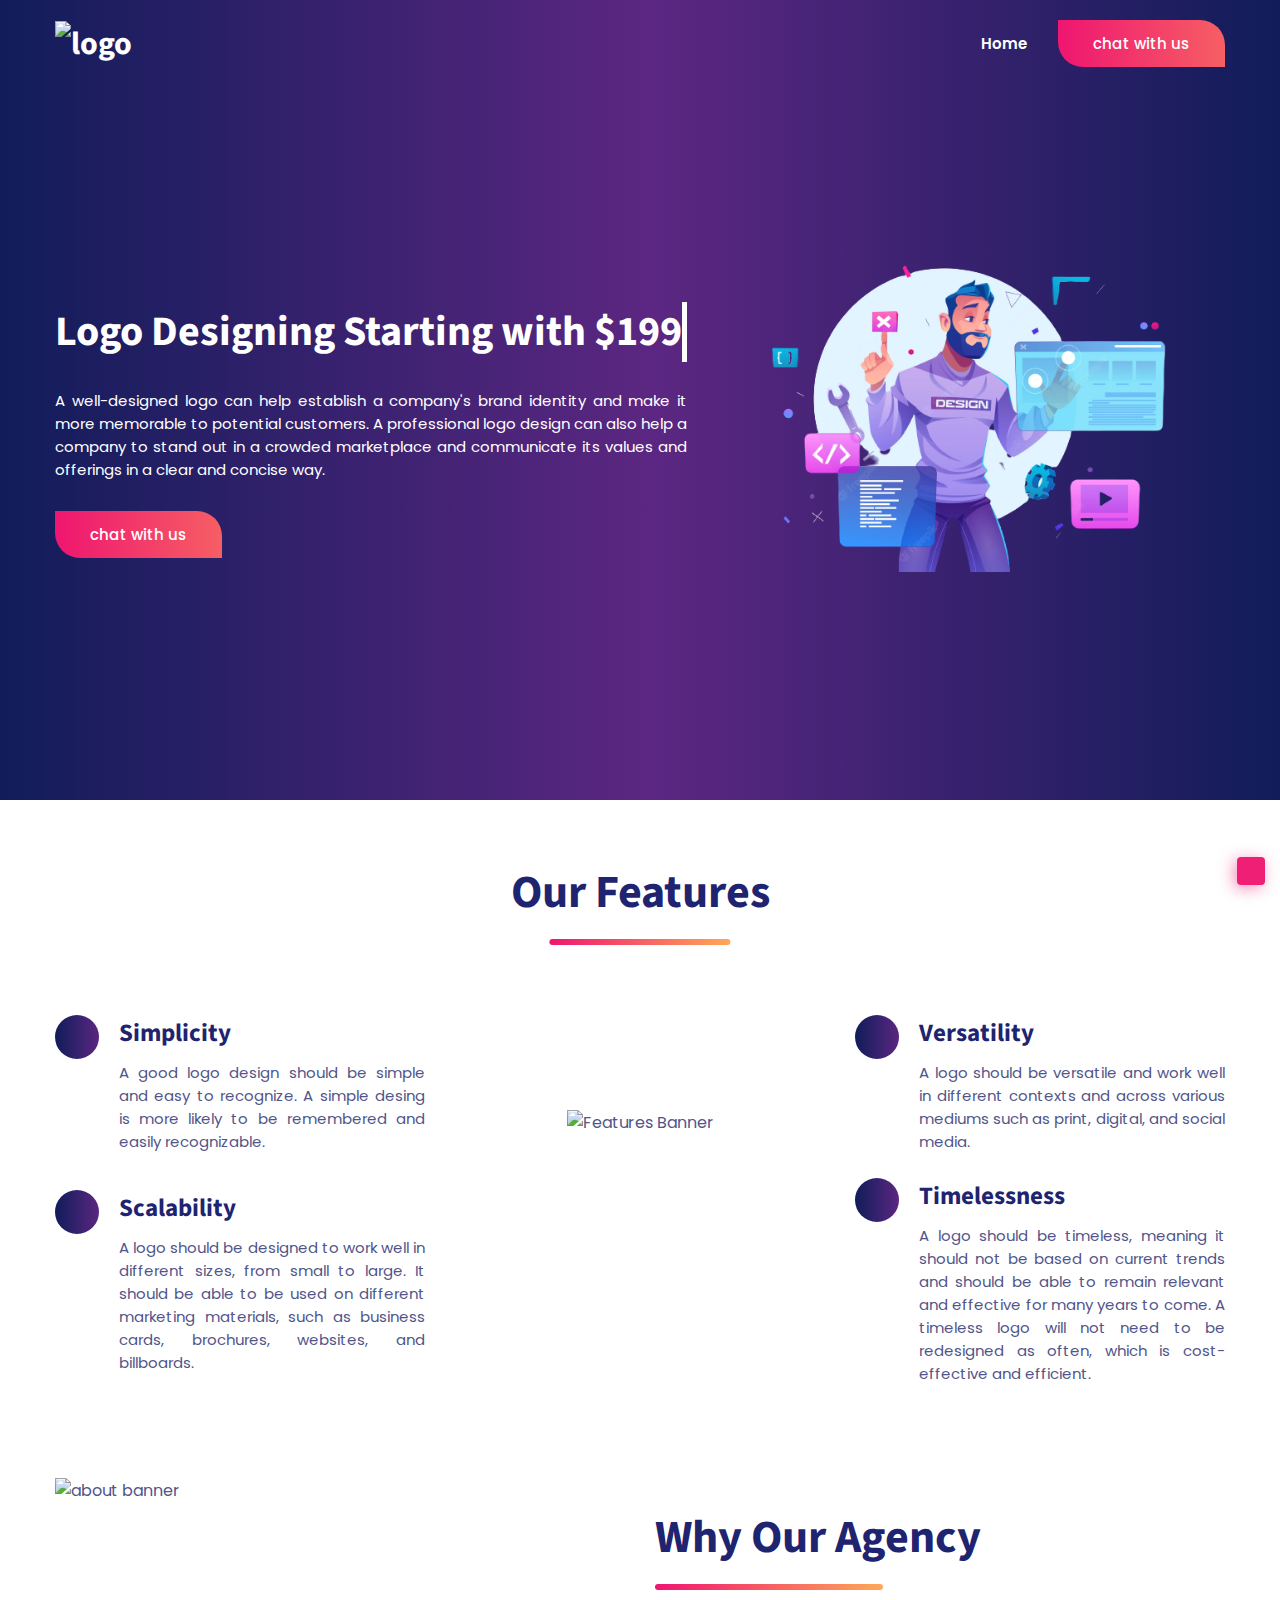
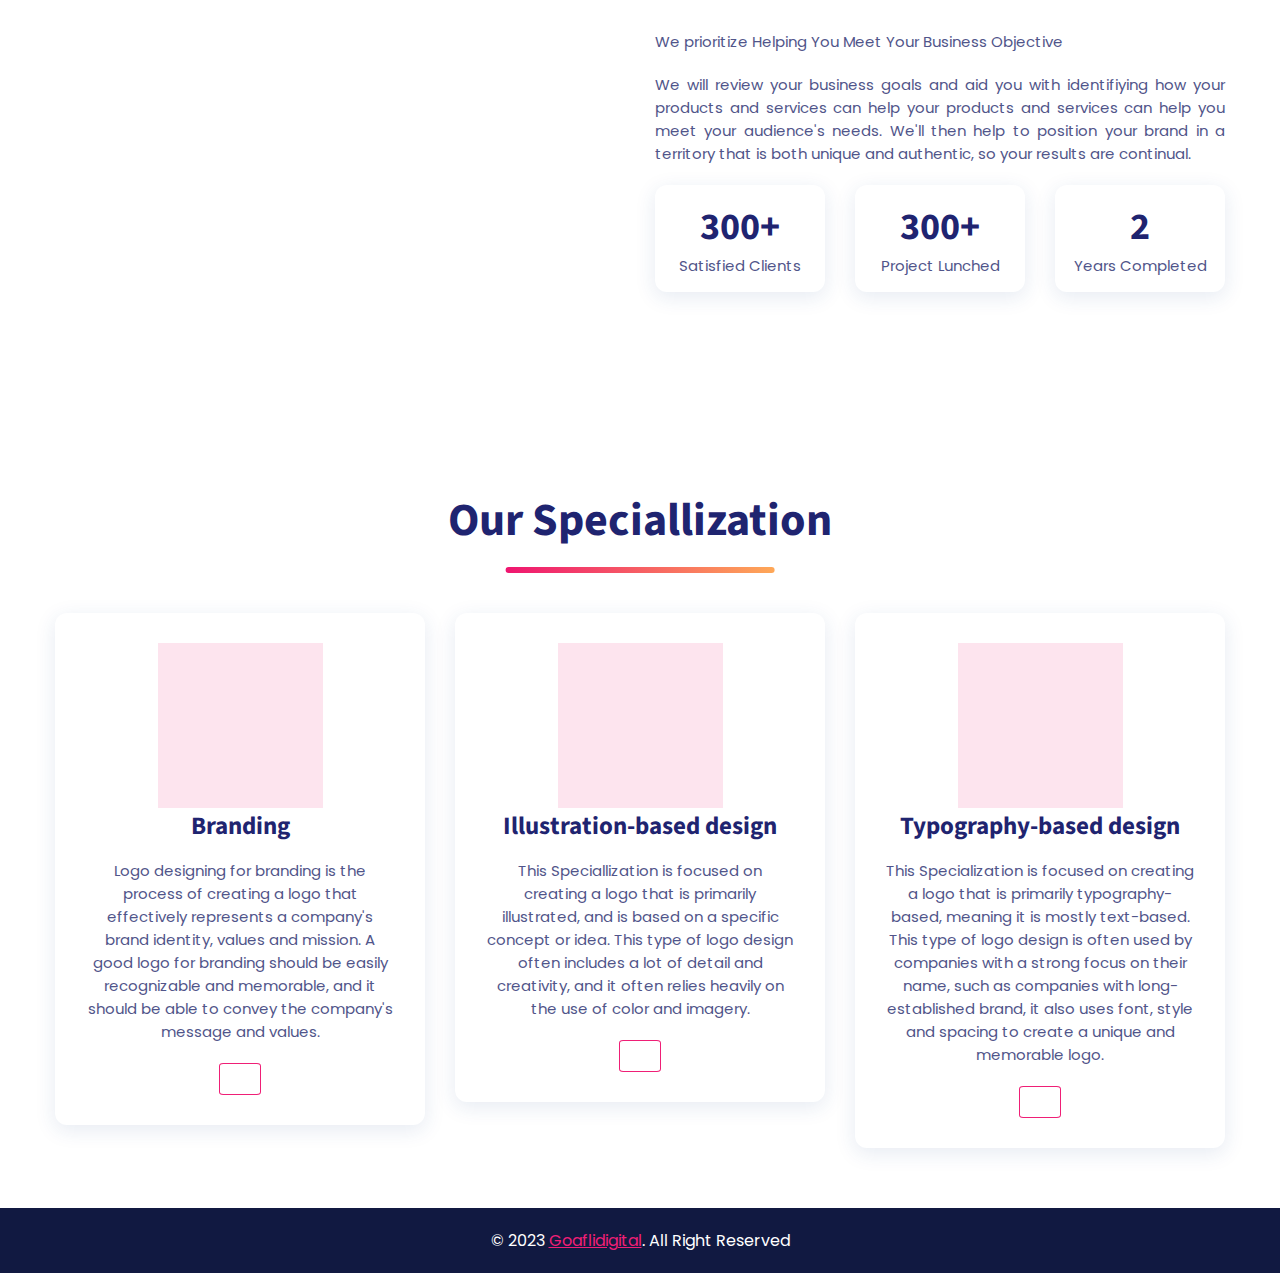
==== index.html @ 9cc1662a "done" ====
<!DOCTYPE html>
<html lang="en">

<head>
  <meta charset="UTF-8">
  <meta http-equiv="X-UA-Compatible" content="IE=edge">
  <meta name="viewport" content="width=device-width, initial-scale=1.0">
  <title>Goaflidigital/SEO</title>
  <link rel="stylesheet" href="https://cdnjs.cloudflare.com/ajax/libs/font-awesome/6.2.1/css/all.min.css" integrity="sha512-MV7K8+y+gLIBoVD59lQIYicR65iaqukzvf/nwasF0nqhPay5w/9lJmVM2hMDcnK1OnMGCdVK+iQrJ7lzPJQd1w==" crossorigin="anonymous" referrerpolicy="no-referrer" />


  <!-- 
    - favicon
  -->
  <!-- <link rel="shortcut icon" href="./favicon.svg" type="image/svg+xml"> -->
  <link rel="icon" type="image/png" href="./assets/images/small.png"/>
  <!-- 
    - custom css link
  -->
  <link rel="stylesheet" href="./assets/css/style.css">

  <!-- 
    - google font link
  -->

  <script src="https://kit.fontawesome.com/51594d35eb.js" crossorigin="anonymous"></script>
  <link rel="preconnect" href="https://fonts.googleapis.com">
  <link rel="preconnect" href="https://fonts.gstatic.com" crossorigin>
  <link
    href="https://fonts.googleapis.com/css2?family=Poppins:wght@400;500;600&family=Source+Sans+Pro:wght@600;700&display=swap"
    rel="stylesheet">
</head>

<body id="top">

  <!-- 
    - #HEADER
  -->

  <header class="header" data-header>
    <div class="container">

      <div class="overlay" data-overlay></div>

      <a href="https://goaflidigital.com/">
        <h1 class="logo"><img src="./assets/images/logo.png" width="160px" alt="logo"></h1>
      </a>

      <nav class="navbar" data-navbar>

        <div class="navbar-top">
          <a href="https://goaflidigital.com/" class="logo">Goaflidigital</a>

          <button class="nav-close-btn" aria-label="Close Menu" data-nav-close-btn>
            <ion-icon name="close-outline"></ion-icon>
          </button>
        </div>

        <ul class="navbar-list">

          <li class="navbar-item">
            <a href="https://goaflidigital.com/" class="navbar-link" data-navbar-link>Home</a>
          </li>
        </ul>


      </nav>
      <!-- Sub-menu section -->
      <div class="sub-menu">
        <button class="btn sub-menu-links">
          chat with us
        </button>
        <!-- Sub-menu links  -->
        <div class="hero-sub-menu">
          <div class="sub-menu-item">
            <a href="https://wa.link/z027wf" class="contact"> WhatsApp </a><i class="fa-brands fa-whatsapp contact"></i>
          </div>
          <div class="sub-menu-item">
            <a href="https://wa.link/z027wf" class="contact"> Skype </a><i class="fa-brands fa-skype contact"></i>
          </div>
          <div class="sub-menu-item">
            <a href="tel:+91 8929304354" class="contact"> Call Us </a><i class="fa-solid fa-phone contact"></i>
          </div>
         
        </div>
      </div>

      <button class="nav-open-btn" aria-label="Open Menu" data-nav-open-btn>
        <ion-icon name="menu-outline"></ion-icon>
      </button>

    </div>
  </header>





  <main>
    <article>

      <!-- 
        - #HERO
      -->

      <section class="hero" id="home">
        <div class="container">

          <div class="hero-content">

            <!-- <p class="hero-subtitle">E-commerce Web</p> -->
            <div class="container1">
            <h2 class="h2 hero-title text1">Logo Designing Starting with $199</h2>
          </div>

            <p class="hero-text">
              A well-designed logo can help establish a company's brand identity and make it more memorable 
              to potential customers. A professional logo design can also help a 
              company to stand out in a crowded marketplace and communicate its values and offerings in a 
              clear and concise way.
              
            </p>
            <!-- Sub-menu section -->
            <div class="sub-menu">
              <button class="btn sub-menu-links">
                chat with us
              </button>
              <!-- Sub-menu links  -->
              <div class="hero-sub-menu">
                <div class="sub-menu-item">
                  <a href="https://wa.link/z027wf" class="contact"> WhatsApp </a><i class="fa-brands fa-whatsapp"></i>
                </div>
                <div class="sub-menu-item">
                  <a href="https://wa.link/z027wf" class="contact"> Skype </a><i class="fa-brands fa-skype"></i>
                </div>
                <div class="sub-menu-item">
                  <a href="tel:+91 8929304354" class="contact"> Call Us </a><i class="fa-solid fa-phone"></i>
                </div>
              </div>
            </div>

          </div>

          <figure class="hero-banner">
            <img src="./assets/images/banner4.png" width="894px" height="529px" loading="lazy" alt="hero-banner"
              class="w-100 banner-animation">
          </figure>

        </div>
      </section>



<!-- 
        - #FEATURES
      -->

      <section class="section features" id="features">
        <div class="container">

          <h2 class="h2 section-title underline">Our Features</h2>

          <ul class="features-list">

            <li>
              <div class="features-card">

                <div class="icon">
                  <ion-icon name="logo-web-component"></ion-icon>
                </div>

                <div class="content">
                  <h3 class="h3 title">Simplicity</h3>

                  <p class="text">
                    A good logo design should be simple and easy to recognize. A simple desing is more 
                    likely to be remembered and easily recognizable.
                  </p>
                </div>

              </div>
            </li>

            <li>
              <div class="features-card">

                <div class="icon">
                  <ion-icon name="scan-outline"></ion-icon>
                </div>

                <div class="content">
                  <h3 class="h3 title">Scalability</h3>

                  <p class="text">
                   A logo should be designed to work well in different sizes, from small to large. It should be 
                   able to be used on different marketing materials, such as business cards, brochures, websites,
                   and billboards.
                  </p>
                </div>

              </div>
            </li>

          </ul>

          <figure class="features-banner">
            <img src="./assets/images/banner9.gif" width="369" height="318" loading="lazy" alt="Features Banner"
              class="w-100 banner-animation">
          </figure>

          <ul class="features-list">

            <li>
              <div class="features-card">

                <div class="icon">
                  <ion-icon name="logo-react"></ion-icon>
                </div>

                <div class="content">
                  <h3 class="h3 title">Versatility</h3>

                  <p class="text">
                  A logo should be versatile and work well in different contexts and across various mediums such 
                  as print, digital, and social media.
                  </p>
                </div>

              </div>
            </li>

            <li>
              <div class="features-card">

                <div class="icon">
                  <ion-icon name="rocket-outline"></ion-icon>
                </div>

                <div class="content">
                  <h3 class="h3 title">Timelessness</h3>

                  <p class="text">
                    A logo should be timeless, meaning it should not be based on current trends and should 
                    be able to remain relevant and effective for many years to come. A timeless logo will not 
                    need to be redesigned as often, which is cost-effective and efficient.
                  </p>
                </div>

              </div>
            </li>

          </ul>

        </div>
      </section>


      <!-- 
        - #ABOUT
      -->

      <section class="section about" id="about">
        <div class="container">

          <figure class="about-banner">
            <img src="./assets/images/about-banner.png" width="700" height="532" loading="lazy" alt="about banner"
              class="w-100 banner-animation">
          </figure>

          <div class="about-content">

            <h2 class="h2 section-title underline">Why Our Agency</h2>

            <p class="about-text">
              We prioritize Helping You Meet Your Business Objective
            </p>

            <p class="about-text">
              We will review your business goals and aid you with identifiying how
              your products and services can help your products and services can help
              you meet your audience's needs. We'll then help to position your brand
              in a territory that is both unique and authentic, so your results are
              continual.
            </p>

            <ul class="stats-list">

              <li class="stats-card">
                <p class="h3 stats-title">300+</p>

                <p class="stats-text">Satisfied Clients</p>
              </li>

              <li class="stats-card">
                <p class="h3 stats-title">300+</p>

                <p class="stats-text">Project Lunched</p>
              </li>

              <li class="stats-card">
                <p class="h3 stats-title">2</p>

                <p class="stats-text">Years Completed</p>
              </li>

            </ul>

          </div>

        </div>
      </section>





      <!-- 
        - #SERVICE
      -->

      <section class="section service" id="services">
        <div class="container">

          <h2 class="h2 section-title underline">Our Speciallization</h2>

          <ul class="service-list">

            <li>
              <div class="service-card">

                <div class="card-icon">
                  <ion-icon name="laptop-outline"></ion-icon>
                </div>

                <h3 class="h3 title">Branding</h3>

                <p class="text">
                  Logo designing for branding is the process of creating a logo that effectively represents 
                  a company's brand identity, values and mission. A good logo for branding should be 
                  easily recognizable and memorable, and it should be able to convey the company's 
                  message and values.

                </p>

                <button class="card-btn" aria-label="Show More">
                  <ion-icon name="chevron-forward-outline"></ion-icon>
                </button>

              </div>
            </li>

            <li>
              <div class="service-card">

                <div class="card-icon">
                  <ion-icon name="logo-web-component"></ion-icon>
                </div>

                <h3 class="h3 title">Illustration-based design</h3>

                <p class="text">
                  This Speciallization is focused on creating a logo that is primarily illustrated, and 
                  is based on a specific concept or idea. This type of logo design often includes a 
                  lot of detail and creativity, and it often relies heavily on the use of color and 
                  imagery.
                </p>

                <button class="card-btn" aria-label="Show More">
                  <ion-icon name="chevron-forward-outline"></ion-icon>
                </button>

              </div>
            </li>

            <li>
              <div class="service-card">

                <div class="card-icon">
                  <ion-icon name="text-outline"></ion-icon>
                </div>

                <h3 class="h3 title">Typography-based design</h3>

                <p class="text">
                  This Specialization is focused on creating a logo that is primarily typography-based,
                  meaning it is mostly text-based. This type of logo design is often used by companies 
                  with a strong focus on their name, such as companies with long-established brand, it 
                  also uses font, style and spacing to create a unique and memorable logo.
                </p>

                <button class="card-btn" aria-label="Show More">
                  <ion-icon name="chevron-forward-outline"></ion-icon>
                </button>

              </div>
            </li>

          </ul>

        </div>
      </section>


     

      <div class="footer-bottom">
      <p class="copyright">
        &copy; 2023 <a href="https://goaflidigital.com/" class="copyright-link">Goaflidigital</a>. All Right Reserved
      </p>
    </div>





<!-- 
    - #GO TO TOP
  -->

      <a href="#top" class="go-top  active" aria-label="Go To Top" data-go-top>
        <ion-icon name="arrow-up-outline"></ion-icon>
      </a> 


      <!-- <a href="https://wa.link/z027wf"  target="_blank" class="whatsapp_float"><i class="fa-brands  fa-whatsapp whatsapp-icon"></i></a> -->





      <!-- 
    - custom js link
  -->
      <script src="./assets/js/script.js"></script>

      <!-- 
    - ionicon link
  -->
      <script type="module" src="https://unpkg.com/ionicons@5.5.2/dist/ionicons/ionicons.esm.js"></script>
      <script nomodule src="https://unpkg.com/ionicons@5.5.2/dist/ionicons/ionicons.js"></script>

</body>

</html>
---- assets/css/style.css ----
/*-----------------------------------*\
  #style.css
\*-----------------------------------*/

/**
 * copyright 2022 codewithsadee
 */





/*-----------------------------------*\
  #CUSTOM PROPERTY
\*-----------------------------------*/

:root {

  /**
   * colors
   */

  --st-patricks-blue: hsl(236, 57%, 28%);
  --amaranth-purple: hsl(335, 88%, 38%);
  --royal-blue-dark: hsl(231, 68%, 21%);
  --chrome-yellow: hsl(39, 100%, 52%);
  --space-cadet-1: hsl(230, 41%, 25%);
  --space-cadet-2: hsl(230, 59%, 16%);
  --winter-sky_50: hsla(335, 87%, 53%, 0.5);
  --purple-navy: hsl(236, 26%, 43%);
  --ksu-purple: hsl(275, 54%, 33%);
  --winter-sky: hsl(335, 87%, 53%);
  --razzmatazz: hsl(335, 87%, 51%);
  --platinum: hsl(0, 0%, 90%);
  --black_70: hsla(0, 0%, 0%, 0.7);
  --rajah: hsl(29, 99%, 67%);
  --white: hsl(0, 0%, 100%);

  --gradient-1: linear-gradient(90deg,var(--royal-blue-dark) 0,var(--ksu-purple) 51%,var(--royal-blue-dark));
  --gradient-2: linear-gradient(90deg,var(--razzmatazz) ,var(--rajah));

  /**
   * typography
   */

  --ff-source-sans-pro: 'Source Sans Pro', sans-serif;
  --ff-poppins: 'Poppins', sans-serif;

  --fs-1: 4.2rem;
  --fs-2: 3.8rem;
  --fs-3: 3.2rem;
  --fs-4: 2.5rem;
  --fs-5: 2.4rem;
  --fs-6: 2rem;
  --fs-7: 1.8rem;
  --fs-8: 1.5rem;

  --fw-500: 500;
  --fw-600: 600;
  --fw-700: 700;

  /**
   * border radius
   */

  --radius-4: 4px;
  --radius-12: 12px;

  /**
   * spacing
   */

  --section-padding: 60px;

  /**
   * transition
   */

  --transition-1: 0.15s ease;
  --transition-2: 0.35s ease;
  --cubic-in: cubic-bezier(0.51, 0.03, 0.64, 0.28);
  --cubic-out: cubic-bezier(0.33, 0.85, 0.56, 1.02);

  /**
   * shadow
   */

  --shadow: 0 5px 20px 1px hsla(220, 63%, 33%, 0.1);

}





/*-----------------------------------*\
  #RESET
\*-----------------------------------*/

*,
*::before,
*::after {
  margin: 0;
  padding: 0;
  box-sizing: border-box;
}

li { list-style: none; }

a { text-decoration: none; }

a,
img,
span,
input,
button,
ion-icon { display: block; }

button,
input {
  background: none;
  border: none;
  font: inherit;
}

button { cursor: pointer; }

input { width: 100%; }

ion-icon { pointer-events: none; }

img { height: auto; }

address { font-style: normal; }

html {
  font-family: var(--ff-poppins);
  font-size: 10px;
  scroll-behavior: smooth;
}

body {
  background-color: var(--white);
  color: var(--purple-navy);
  font-size: 1.6rem;
  
}

::-webkit-scrollbar { width: 10px; }

::-webkit-scrollbar-track { background-color: hsl(0, 0%, 95%); }

::-webkit-scrollbar-thumb { background-color: hsl(0, 0%, 80%); }

::-webkit-scrollbar-thumb:hover { background-color: hsl(0, 0%, 70%); }


/*-----------------------------------*\
  #WHATSAPP FLOATING ICON
\*-----------------------------------*/

.whatsapp_float {
  position: fixed;
  width: 60px;
  height: 60px;
  bottom: 40px;
  right: 40px;
  background-color: #25d366;
  color: #fff;
  border-radius: 50px;
  text-align: center;
  font-size: 30px;
  box-shadow: 2px 2px 3px #999;
  z-index: 100;
}
.whatsapp-icon {
  margin-top: 16px;
}

/* for mobile */
@media screen and (max-width: 767px){
  .whatsapp-icon {
    margin-top: 10px;
  }
  .whatsapp_float {
    width: 40px;
    height: 40px;
    bottom: 20px;
    right: 10px;
    font-size: 22px;
  }
}


/*-----------------------------------*\
  #WHATSAPP FLOATING ICON
\*-----------------------------------*/

/*-----------------------------------*\
  #REUSED STYLE
\*-----------------------------------*/

.container { 
  padding-inline: 15px; 
  
}

.h2,
.h3 { font-family: var(--ff-source-sans-pro); }

.btn {
  background-image: var(--gradient-2);
  background-size: 200%;
  color: var(--white);
  padding: 12px 35px;
  font-size: var(--fs-8);
  font-weight: var(--fw-500);
  border-radius: 0 25px;
  transition: var(--transition-2);
}

.btn:is(:hover, :focus) { background-position: right; }

.w-100 { 
  width: 100%; 
  position: relative;
  bottom: 27px;
}

.banner-animation { animation: waveAnim 2s linear infinite alternate; }

@keyframes waveAnim {
  0% { transform: translate(0, 0) rotate(0); }
  100% { transform: translate(2px, 2px) rotate(1deg); }
}

.section { padding-block: var(--section-padding); }

.section-title {
  color: var(--st-patricks-blue);
  font-size: var(--fs-3);
  margin-block-end: 60px;
  max-width: max-content;
  margin-inline: auto;
}

.underline { position: relative; }

.underline::before {
  content: "";
  position: absolute;
  bottom: -20px;
  left: 50%;
  transform: translateX(-50%);
  width: 70%;
  height: 6px;
  background-image: var(--gradient-2);
  border-radius: 10px;
}

:is(.service-card, .features-card) .title {
  color: var(--st-patricks-blue);
  font-size: var(--fs-4);
  font-weight: var(--fw-700);
}

:is(.service-card, .features-card, .blog-card) .text { font-size: var(--fs-8); }
.text{
  text-align: justify;
}
.img-cover {
  width: 100%;
  height: 100%;
  object-fit: cover;
}





/*-----------------------------------*\
  #HEADER
\*-----------------------------------*/

.header .btn { display: none; }

.header {
  --color: var(--white);

  position: absolute;
  top: 0;
  left: 0;
  width: 100%;
  padding-block: 14px;
  z-index: 4;
  transition: var(--transition-1);
}

.header.active {
  --color: var(--st-patricks-blue);

  position: fixed;
  background-color: var(--white);
  box-shadow: 0 2px 30px hsla(0, 0%, 0%, 0.1);
}

.header .container {
  display: flex;
  justify-content: space-between;
  align-items: center;
  gap: 30px;
}

.logo {
  color: var(--color);
  font-family: var(--ff-source-sans-pro);
  font-size: var(--fs-3);
}

.nav-open-btn {
  color: var(--color);
  font-size: 32px;
  padding: 4px;
}

.navbar {
  background-color: var(--white);
  position: fixed;
  top: 0;
  left: -280px;
  width: 100%;
  max-width: 280px;
  min-height: 100%;
  padding: 20px;
  visibility: hidden;
  z-index: 2;
  transition: 0.25s var(--cubic-in);
}

.navbar.active {
  transform: translateX(280px);
  visibility: visible;
  transition: 0.5s var(--cubic-out);
}

.navbar-top {
  display: flex;
  justify-content: space-between;
  align-items: center;
  padding-block: 10px 30px;
}

.navbar-top .logo {
  color: var(--st-patricks-blue);
  font-size: 3.2rem;
  font-weight: var(--fw-700);
}

.nav-close-btn {
  color: var(--space-cadet-1);
  font-size: 2.8rem;
  padding: 4px;
}

.navbar-item:not(:last-child) { border-bottom: 1px solid var(--platinum); }

.navbar-link {
  color: var(--space-cadet-1);
  font-size: var(--fs-8);
  font-weight: var(--fw-600);
  padding-block: 12px;
}

.overlay {
  position: fixed;
  inset: 0;
  background-color: var(--black_70);
  z-index: 1;
  opacity: 0;
  pointer-events: none;
  transition: var(--transition-2);
}

.overlay.active {
  opacity: 1;
  pointer-events: all;
}





/*-----------------------------------*\
  #HERO
\*-----------------------------------*/

.hero {
  background-image: url("../images/hero-bg-bottom.png"),
                    url("../images/hero-bg.png"),
                    var(--gradient-1);
  background-repeat: no-repeat, no-repeat, no-repeat;
  background-position: -280px bottom, center, center;
  background-size: auto, cover, auto;
  padding-block-start: 120px;
  padding-block-end: var(--section-padding);
}

.hero-content { margin-block-end: 50px; }

.hero-subtitle {
  color: var(--chrome-yellow);
  font-family: var(--ff-source-sans-pro);
  font-size: var(--fs-7);
  margin-block-end: 15px;
}

.hero-title {
  color: var(--white);
  font-size: var(--fs-1);
  margin-block-end: 20px;
}

.hero-text {
  color: var(--white);
  font-size: var(--fs-8);
  margin-block-end: 30px;
  text-align: justify;
}

.hero-sub-menu{
display: none;
width: max-content;
position: absolute;
top: 50px;
width: 200px;
left: 0;
background-color: white;
box-shadow: 0px 0px 10px #ff0055 ;
border-radius: 3px;
padding: 10px;
background-color:#eb3472;
z-index: 1000;
cursor: pointer;
}

.sub-menu{
  position: relative;
  
  
}

.sub-menu:hover  .hero-sub-menu{
display: block;
}

.sub-menu-item{
  display: flex;
  justify-content: space-between;
  align-items: center;
  color: white;
  padding: 8px 10px 8px 0;
  cursor: pointer;
}
.sub-menu-item:hover,.sub-menu-item a:hover {
  color: black;
  cursor: pointer;
}

/*-----------------------------------*\
  #ABOUT
\*-----------------------------------*/

.about-banner { margin-block-end: 30px; }

.about .section-title { margin-inline: 0; }

.about .underline::before {
  left: 0;
  transform: translateX(0);
}

.about-text {
  font-size: var(--fs-8);
  margin-block-end: 20px;
  text-align: justify;
}

.stats-list {
  display: grid;
  gap: 30px;
}

.stats-card {
  text-align: center;
  padding: 15px;
  box-shadow: var(--shadow);
  border-radius: var(--radius-12);
}

.stats-title {
  color: var(--st-patricks-blue);
  font-size: var(--fs-2);
  font-weight: var(--fw-700);
}

.stats-text { font-size: var(--fs-8); }



/*-----------------------------------*\
  #PACKAGES
\*-----------------------------------*/

/* .text-pre{
  position: relative;
  right: 80px;
} */
/*-----------------------------------*\
  #SERVICE
\*-----------------------------------*/

.service-list {
  display: grid;
  gap: 30px;
}

.service-card {
  padding: 30px;
  box-shadow: var(--shadow);
  border-radius: var(--radius-12);
}

.service-card .card-icon {
  background-image: url("../images/service-banner-pattern.png");
  background-repeat: no-repeat;
  background-size: contain;
  background-color: hsla(335, 87%, 53%, 0.12);
  aspect-ratio: 1 / 1;
  max-width: 165px;
  display: grid;
  place-content: center;
  margin-inline: auto;
  transition: var(--transition-1);
}

.service-card:hover .card-icon { background-color: var(--winter-sky); }

.service-card .card-icon ion-icon {
  font-size: 5rem;
  color: var(--winter-sky);
  --ionicon-stroke-width: 20px;
  transition: var(--transition-1);
}

.service-card:hover .card-icon ion-icon { color: var(--white); }

.service-card .title {
  text-align: center;
  margin-block-end: 15px;
}

.service-card .text {
  text-align: center;
  margin-block-end: 20px;
}

.service-card .card-btn {
  margin-inline: auto;
  padding: 15px 20px;
  border: 1px solid var(--winter-sky);
  border-radius: 10%;
  color: var(--winter-sky);
  transition: var(--transition-1);
}

.service-card .card-btn:is(:hover, :focus) {
  color: var(--white);
  background-color: var(--winter-sky);
}





/*-----------------------------------*\
  #FEATURE
\*-----------------------------------*/

.features-list > li:first-child { margin-block-end: 30px; }

.features-card {
  display: flex;
  align-items: flex-start;
  
  gap: 20px;
}

.features-card .icon {
  background-image: var(--gradient-1);
  background-size: 200%;
  color: var(--white);
  min-width: max-content;
  max-width: max-content;
  font-size: 36px;
  padding: 22px;
  border-radius: 50%;
}

.features-card .icon ion-icon { --ionicon-stroke-width: 20px; }

.features-card .title { margin-block-end: 10px; }

.features-banner { margin-block: 40px; }

.features-banner > img {
  max-width: max-content;
  margin-inline: auto;
}


/*-----------------------------------*\
  #PACKAGES
\*-----------------------------------*/

.text-pre1{
  position: relative;
  right: 40px;
}

/*-----------------------------------*\
  #BLOG
\*-----------------------------------*/

.blog { padding-block-end: 120px; }

.blog-list {
  display: grid;
  gap: 30px;
}

.blog-card {
  padding: 20px;
  box-shadow: var(--shadow);
  border-radius: var(--radius-12);
}

.blog-card .banner {
  border-radius: var(--radius-12);
  overflow: hidden;
  margin-block-end: 15px;
}

.blog-card .banner img { transition: var(--transition-2); }

.blog-card .banner a:is(:hover, :focus) img { transform: scale(1.1); }

.blog-card .title {
  color: var(--st-patricks-blue);
  font-size: var(--fs-6);
  line-height: 1.2;
  margin-block-end: 15px;
}

.blog-card .title > a { color: inherit; }

.blog-card .title > a:is(:hover, :focus) { color: var(--razzmatazz); }

.blog-card .text { margin-block-end: 15px; }

.blog-card .meta {
  display: flex;
  justify-content: space-between;
  align-items: center;
  gap: 15px;
  font-size: var(--fs-8);
  color: var(--purple-navy);
  font-weight: var(--fw-500);
  padding-block-end: 10px;
}

.blog-card .meta ion-icon {
  color: var(--winter-sky);
  font-size: 22px;
  --ionicon-stroke-width: 35px;
}

.publish-date,
.comment {
  display: flex;
  align-items: center;
  gap: 8px;
}

.comment {
  color: inherit;
  margin-inline-start: auto;
}





/*-----------------------------------*\
  #FOOTER
\*-----------------------------------*/

.footer { font-size: var(--fs-8); }

.footer a { color: inherit; }

.footer-top {
  background-image: url("../images/footer-bg.png"), var(--gradient-1);
  background-repeat: no-repeat;
  background-size: auto, 200%;
  background-position: center, center;
  color: var(--white);
}

.footer-brand { margin-block-end: 30px; }

.footer-brand .logo {
  font-weight: var(--fw-700);
  margin-block-end: 15px;
}

.footer-brand .text {
  font-size: var(--fs-8);
  margin-block-end: 20px;
}

.social-list {
  display: flex;
  justify-content: flex-start;
  align-items: center;
  gap: 10px;
}

.footer-top .social-link {
  background-color: var(--white);
  color: var(--winter-sky);
  font-size: 18px;
  padding: 8px;
  border-radius: 50%;
}

.footer-top .social-link:is(:hover, :focus) {
  background-image: var(--gradient-2);
  color: var(--white);
}

.footer-list:not(:last-child) { margin-block-end: 25px; }

.footer-list-title {
  font-family: var(--ff-source-sans-pro);
  font-size: var(--fs-5);
  font-weight: var(--fw-700);
  margin-block-end: 15px;
}

.footer-link { padding-block: 5px; }

:is(.footer-link, .footer-item-link):not(address):is(:hover, :focus) { text-decoration: underline; }

.footer-item {
  display: flex;
  justify-content: flex-start;
  align-items: center;
  gap: 10px;
  padding-block: 10px;
}

.footer-item-icon {
  background-image: var(--gradient-2);
  padding: 13px;
  border-radius: 50%;
}

.footer-bottom {
  background-color: var(--space-cadet-2);
  padding: 20px;
  text-align: center;
  color: var(--white);
}

.copyright-link {
  display: inline-block;
  text-decoration: underline;
  color: #EF1F76;
}

.copyright-link:is(:hover, :focus) { text-decoration: none; }





/*-----------------------------------*\
  #GO TO TOP
\*-----------------------------------*/

.go-top {
  position: fixed;
  bottom: 0;
  right: 15px;
  background-color: var(--winter-sky);
  color: var(--white);
  font-size: 2rem;
  padding: 14px;
  border-radius: var(--radius-4);
  box-shadow: -3px 3px 15px var(--winter-sky_50);
  z-index: 2;
  visibility: hidden;
  opacity: 0;
  transition: var(--transition-1);
}

.go-top.active {
  visibility: visible;
  opacity: 1;
  transform: translateY(-15px);
}

.btn a {
  text-decoration: none;
  color: white;
}


.contact{
  color: white;  
}


.container1 {
  display: inline-block;
}
.text1{
  font-size: 4.2rem;
  /* letter-spacing: 10px; */
  /* font-family: monospace; */
  border-right: 5px solid;
  width: 100%;
  /* text-overflow: wrap; */

  white-space: nowrap;
  overflow: hidden;
  animation: 
      typing 2.5s infinite,
      cursor .4s step-end infinite alternate;
          
}

/* cursor blinking */
@keyframes cursor {
  50% {border-color:transparent}
}

/* typing effect */
@keyframes typing {
  from {width:0}
}
/*-----------------------------------*\
  #MEDIA QUERIES
\*-----------------------------------*/

/**
 * responsive for larger than 550px screen
 */

@media (max-width:450px){
  .text1{
    font-size: 2.5rem;
  }
}

@media (min-width: 550px) {

  /**
   * REUSED STYLE
   */

  .container {
    max-width: 550px;
    margin-inline: auto;
  }

 
  .section-title { --fs-3: 3.6rem; }



  /**
   * HEADER
   */

  .header .btn {
    display: flex;
    align-items: center;
    gap: 5px;
    margin-inline-start: auto;
  }



  /**
   * ABOUT
   */

  .stats-list { grid-template-columns: repeat(3, 1fr); }



  /**
   * BLOG
   */

  .blog-card {
    display: grid;
    grid-template-columns: 0.75fr 1fr;
    gap: 20px;
    padding: 30px;
  }

  .blog-card .banner { margin-block-end: 0; }

  .blog-card .banner a { height: 100%; }



  /**
   * FOOTER
   */

  .footer-brand,
  .footer-list:not(:last-child) { margin-block-end: 0; }

  .footer-top .container {
    display: grid;
    grid-template-columns: 1fr 1fr;
    gap: 30px 50px;
  }

}





/**
 * responsive for larger than 768px screen
 */

@media (min-width: 768px) {

  /**
   * REUSED STYLE
   */

   /* .text{
    font-size:2rem;
   } */

  .container { max-width: 720px; }



  /**
   * HERO
   */

  .hero {
    min-height: 600px;
    display: grid;
    place-items: center;
  }

  .hero-content { margin-block-end: 0; }

  .hero .container {
    display: grid;
    grid-template-columns: 1fr 1fr;
    align-items: center;
    gap: 30px;
  }



  /**
   * SERVICE
   */

  .service-list { grid-template-columns: 1fr 1fr; }



  /**
   * FEATURES
   */

  .features-list > li:first-child { margin-block-end: 0; }

  .features-list {
    display: grid;
    grid-template-columns: 1fr 1fr;
    gap: 25px;
  }



  /**
   * FOOTER
   */

  .footer-top .container { grid-template-columns: repeat(3, 1fr); }

}





/**
 * responsive for larger than 992px screen
 */

@media (min-width: 992px) {

  /**
   * CUSTOM PROPERTY
   */

  :root {

    /**
     * typography
     */

    --fs-1: 5.4rem;

  }



  /**
   * REUSED STYLE
   */

  .container { max-width: 950px; }



  /**
   * HEADER
   */

  .header { padding-block: 20px; }

  .overlay,
  .nav-open-btn,
  .navbar-top { display: none; }

  .navbar,
  .navbar.active {
    all: unset;
    margin-inline-start: auto;
  }

  .header .btn { margin-inline-start: 0; }

  .navbar-list {
    display: flex;
    gap: 25px;
  }

  .navbar-item:not(:last-child) { border-bottom: none; }

  .navbar-link { color: var(--color); }



  /**
   * HERO
   */

  .hero { min-height: 700px; }



  /**
   * ABOUT
   */

  .about .container {
    display: grid;
    grid-template-columns: 1fr 1fr;
    gap: 30px;
  }



  /**
   * SERVICE
   */

  .service-list { grid-template-columns: repeat(3, 1fr); }



  /**
   * FEATURES
   */

  .features-list { grid-template-columns: 1fr; }

  .features .container {
    display: grid;
    grid-template-columns: repeat(3, 1fr);
    gap: 30px;
  }

  .features .section-title { grid-column: 1 / 4; }

  .features-banner {
    margin-block: 0;
    display: grid;
    place-items: center;
  }



  /**
   * FOOTER
   */

  .footer-top .container { grid-template-columns: repeat(4, 1fr); }

  .footer-brand { grid-column: 1 / 5; }

  .footer-brand .text { max-width: 45ch; }

}





/**
 * responsive for larger than 1200px screen
 */

@media (min-width: 1200px) {

  /**
   * REUSED STYLE
   */

  .container { max-width: 1200px; }

  .section-title { --fs-3: 4.6rem; }



  /**
   * HERO
   */

  .hero { min-height: 800px; }



  /**
   * BLOG
   */

  .blog-list { grid-template-columns: 1fr 1fr; }

  .blog-card { height: 100%; }

  .blog-card .content {
    display: flex;
    flex-direction: column;
    justify-content: space-between;
  }



  /**
   * FOOTER
   */

  .footer-top .container { grid-template-columns: 1fr 0.5fr 0.7fr 0.5fr 1fr; }

  .footer-brand { grid-column: auto; }

}
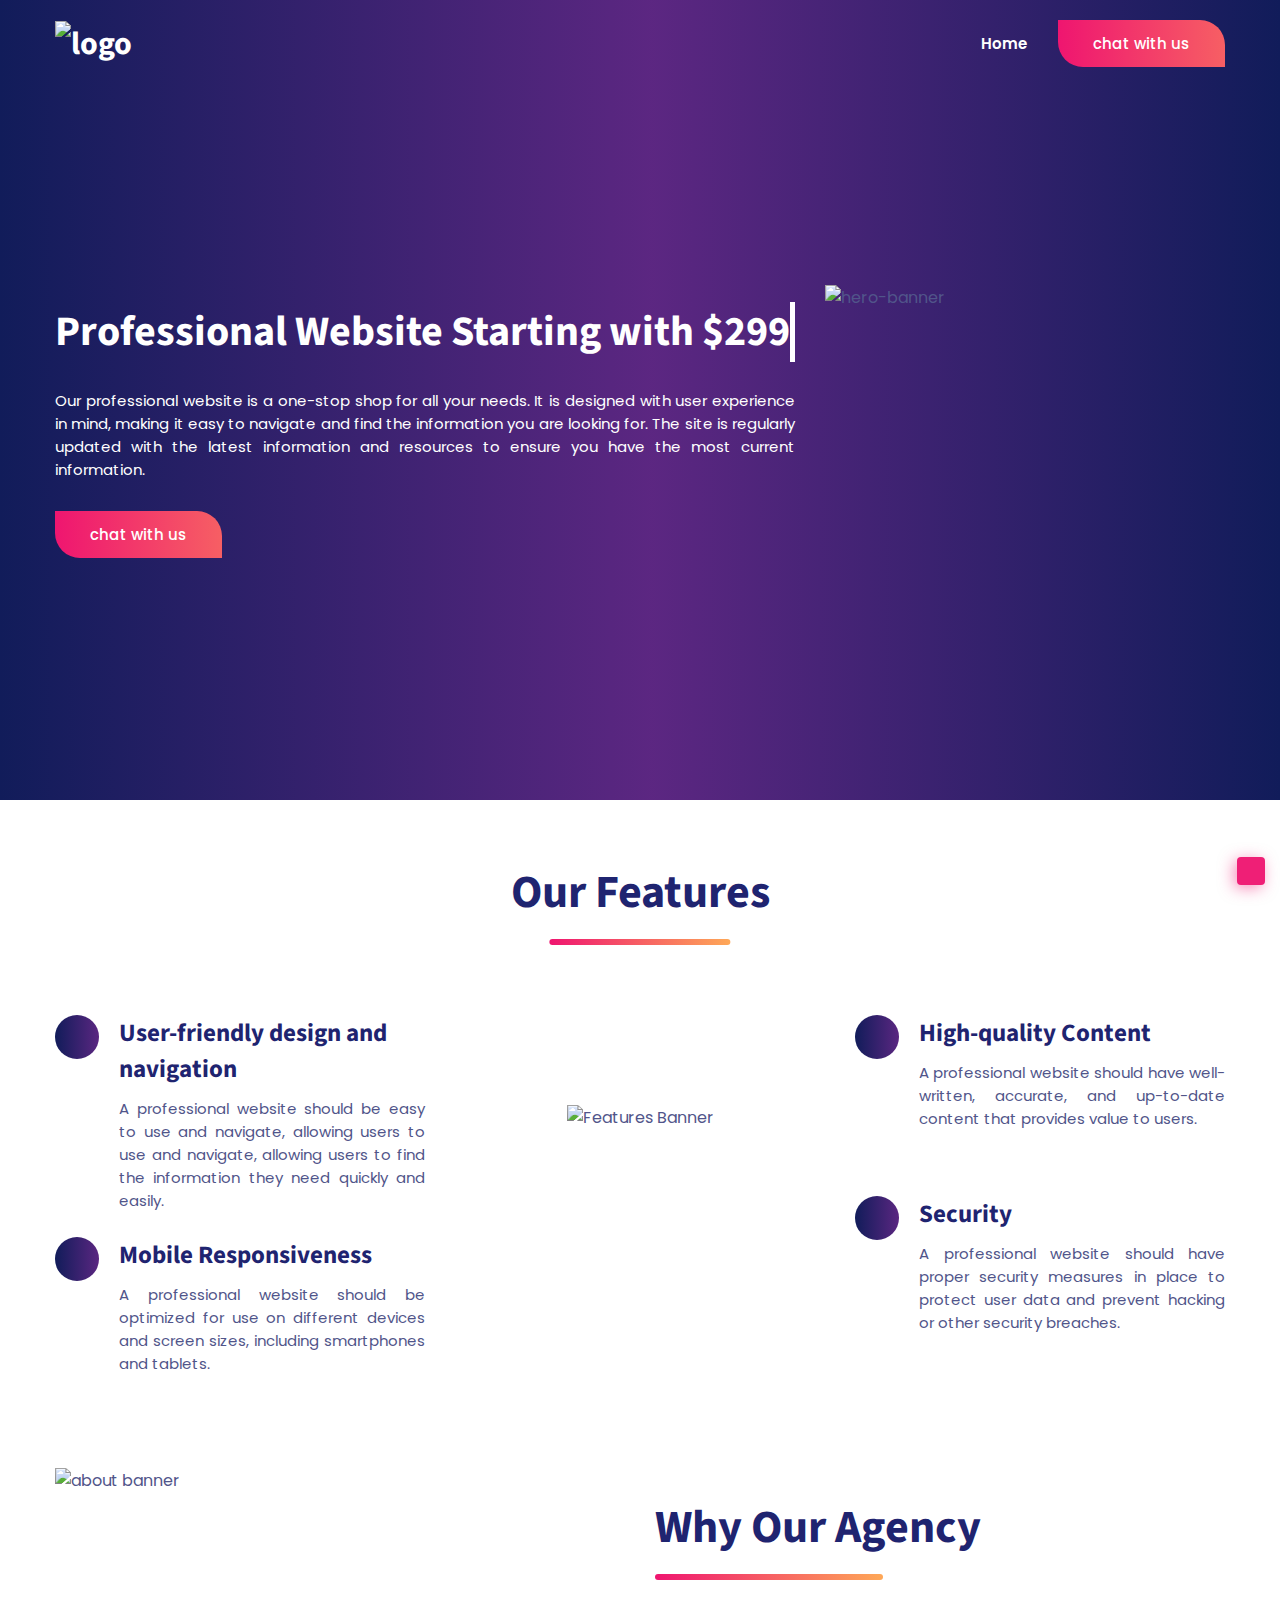
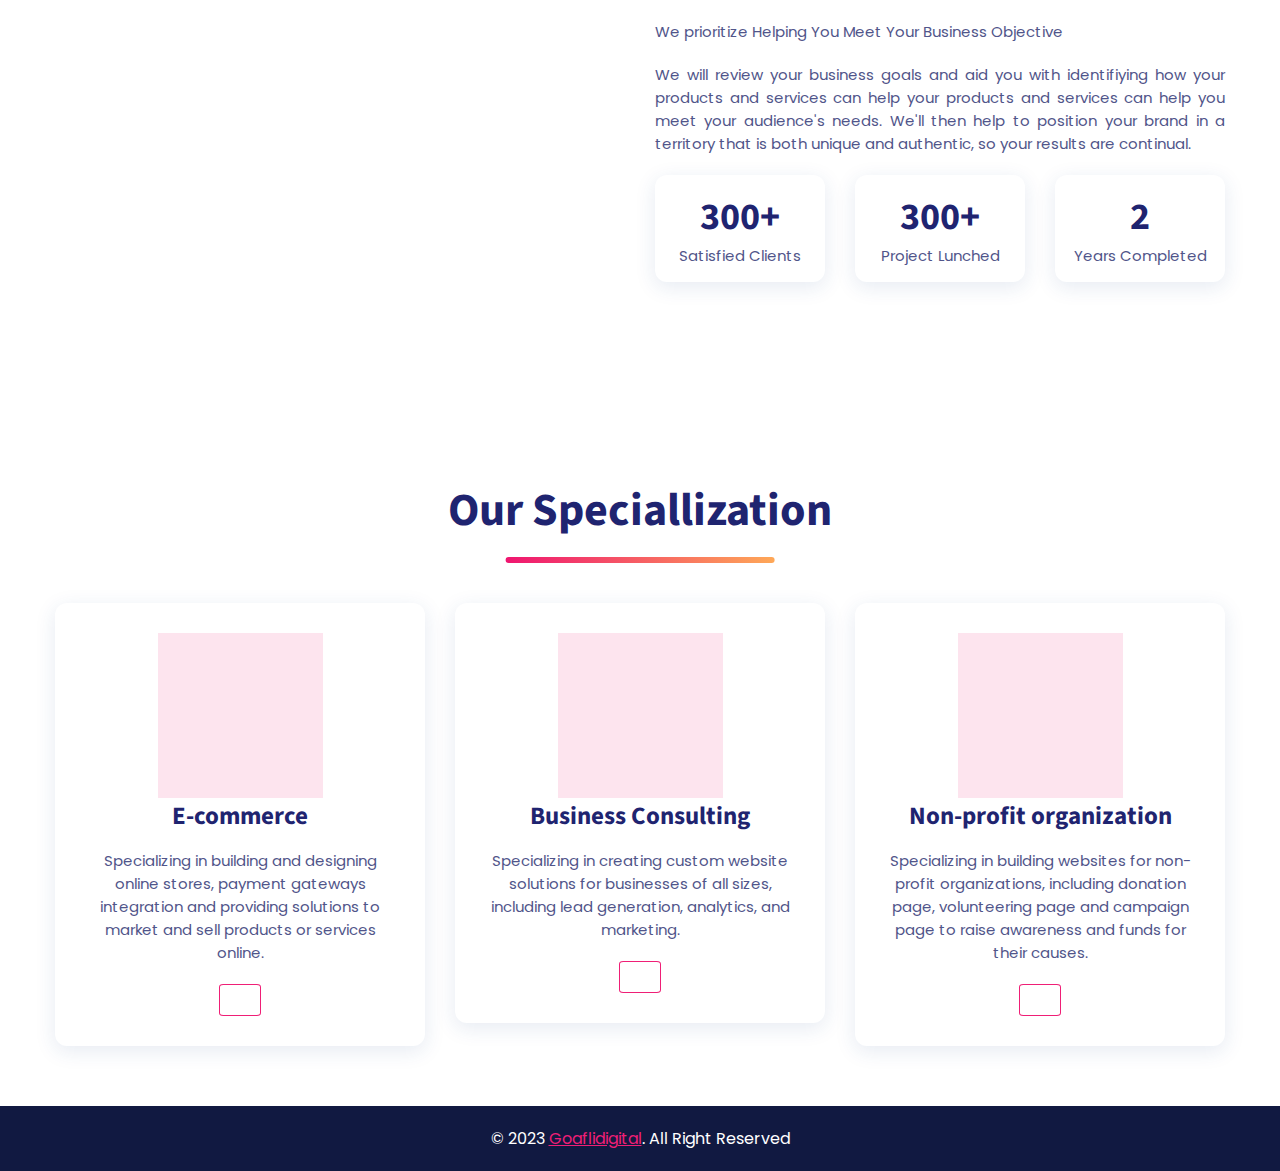
==== commit ff5d97d6: "done" ====
--- a/index.html
+++ b/index.html
@@ -5,7 +5,7 @@
   <meta charset="UTF-8">
   <meta http-equiv="X-UA-Compatible" content="IE=edge">
   <meta name="viewport" content="width=device-width, initial-scale=1.0">
-  <title>Goaflidigital/SEO</title>
+  <title>Goaflidigital/Web</title>
   <link rel="stylesheet" href="https://cdnjs.cloudflare.com/ajax/libs/font-awesome/6.2.1/css/all.min.css" integrity="sha512-MV7K8+y+gLIBoVD59lQIYicR65iaqukzvf/nwasF0nqhPay5w/9lJmVM2hMDcnK1OnMGCdVK+iQrJ7lzPJQd1w==" crossorigin="anonymous" referrerpolicy="no-referrer" />
 
 
@@ -110,14 +110,14 @@
 
             <!-- <p class="hero-subtitle">E-commerce Web</p> -->
             <div class="container1">
-            <h2 class="h2 hero-title text1">Logo Designing Starting with $199</h2>
+            <h2 class="h2 hero-title text1">Professional Website Starting with $299</h2>
           </div>
 
             <p class="hero-text">
-              A well-designed logo can help establish a company's brand identity and make it more memorable 
-              to potential customers. A professional logo design can also help a 
-              company to stand out in a crowded marketplace and communicate its values and offerings in a 
-              clear and concise way.
+              Our professional website is a one-stop shop for all your needs. It is designed with user 
+              experience in mind, making it easy to navigate and find the information you are looking 
+              for. The site is regularly updated with the latest information and resources to 
+              ensure you have the most current information.
               
             </p>
             <!-- Sub-menu section -->
@@ -142,7 +142,7 @@
           </div>
 
           <figure class="hero-banner">
-            <img src="./assets/images/banner4.png" width="894px" height="529px" loading="lazy" alt="hero-banner"
+            <img src="./assets/images/banner16.png" width="894px" height="529px" loading="lazy" alt="hero-banner"
               class="w-100 banner-animation">
           </figure>
 
@@ -170,11 +170,11 @@
                 </div>
 
                 <div class="content">
-                  <h3 class="h3 title">Simplicity</h3>
+                  <h3 class="h3 title">User-friendly design and navigation</h3>
 
                   <p class="text">
-                    A good logo design should be simple and easy to recognize. A simple desing is more 
-                    likely to be remembered and easily recognizable.
+                    A professional website should be easy to use and navigate, allowing users to 
+                    use and navigate, allowing users to find the information they need quickly and easily.
                   </p>
                 </div>
 
@@ -189,12 +189,11 @@
                 </div>
 
                 <div class="content">
-                  <h3 class="h3 title">Scalability</h3>
+                  <h3 class="h3 title">Mobile Responsiveness</h3>
 
                   <p class="text">
-                   A logo should be designed to work well in different sizes, from small to large. It should be 
-                   able to be used on different marketing materials, such as business cards, brochures, websites,
-                   and billboards.
+                   A professional website should be optimized for use on different devices and screen sizes, 
+                   including smartphones and tablets.
                   </p>
                 </div>
 
@@ -204,7 +203,7 @@
           </ul>
 
           <figure class="features-banner">
-            <img src="./assets/images/banner9.gif" width="369" height="318" loading="lazy" alt="Features Banner"
+            <img src="./assets/images/banner18.gif" width="369" height="318" loading="lazy" alt="Features Banner"
               class="w-100 banner-animation">
           </figure>
 
@@ -218,11 +217,11 @@
                 </div>
 
                 <div class="content">
-                  <h3 class="h3 title">Versatility</h3>
+                  <h3 class="h3 title">High-quality Content</h3>
 
                   <p class="text">
-                  A logo should be versatile and work well in different contexts and across various mediums such 
-                  as print, digital, and social media.
+                  A professional website should have well-written, accurate, and up-to-date content that 
+                  provides value to users.
                   </p>
                 </div>
 
@@ -237,12 +236,11 @@
                 </div>
 
                 <div class="content">
-                  <h3 class="h3 title">Timelessness</h3>
+                  <h3 class="h3 title">Security</h3>
 
                   <p class="text">
-                    A logo should be timeless, meaning it should not be based on current trends and should 
-                    be able to remain relevant and effective for many years to come. A timeless logo will not 
-                    need to be redesigned as often, which is cost-effective and efficient.
+                    A professional website should have proper security measures in place to protect user 
+                    data and prevent hacking or other security breaches.
                   </p>
                 </div>
 
@@ -263,7 +261,7 @@
         <div class="container">
 
           <figure class="about-banner">
-            <img src="./assets/images/about-banner.png" width="700" height="532" loading="lazy" alt="about banner"
+            <img src="./assets/images/banner21.gif" width="700" height="532" loading="lazy" alt="about banner"
               class="w-100 banner-animation">
           </figure>
 
@@ -332,13 +330,11 @@
                   <ion-icon name="laptop-outline"></ion-icon>
                 </div>
 
-                <h3 class="h3 title">Branding</h3>
+                <h3 class="h3 title">E-commerce</h3>
 
                 <p class="text">
-                  Logo designing for branding is the process of creating a logo that effectively represents 
-                  a company's brand identity, values and mission. A good logo for branding should be 
-                  easily recognizable and memorable, and it should be able to convey the company's 
-                  message and values.
+                  Specializing in building and designing online stores, payment gateways integration and 
+                  providing solutions to market and sell products or services online.
 
                 </p>
 
@@ -356,13 +352,11 @@
                   <ion-icon name="logo-web-component"></ion-icon>
                 </div>
 
-                <h3 class="h3 title">Illustration-based design</h3>
+                <h3 class="h3 title">Business Consulting</h3>
 
                 <p class="text">
-                  This Speciallization is focused on creating a logo that is primarily illustrated, and 
-                  is based on a specific concept or idea. This type of logo design often includes a 
-                  lot of detail and creativity, and it often relies heavily on the use of color and 
-                  imagery.
+                  Specializing in creating custom website solutions for businesses of all sizes, including 
+                  lead generation, analytics, and marketing.
                 </p>
 
                 <button class="card-btn" aria-label="Show More">
@@ -379,13 +373,11 @@
                   <ion-icon name="text-outline"></ion-icon>
                 </div>
 
-                <h3 class="h3 title">Typography-based design</h3>
+                <h3 class="h3 title">Non-profit organization</h3>
 
                 <p class="text">
-                  This Specialization is focused on creating a logo that is primarily typography-based,
-                  meaning it is mostly text-based. This type of logo design is often used by companies 
-                  with a strong focus on their name, such as companies with long-established brand, it 
-                  also uses font, style and spacing to create a unique and memorable logo.
+                  Specializing in building websites for non-profit organizations, including donation page, volunteering page 
+                  and campaign page to raise awareness and funds for their causes.
                 </p>
 
                 <button class="card-btn" aria-label="Show More">
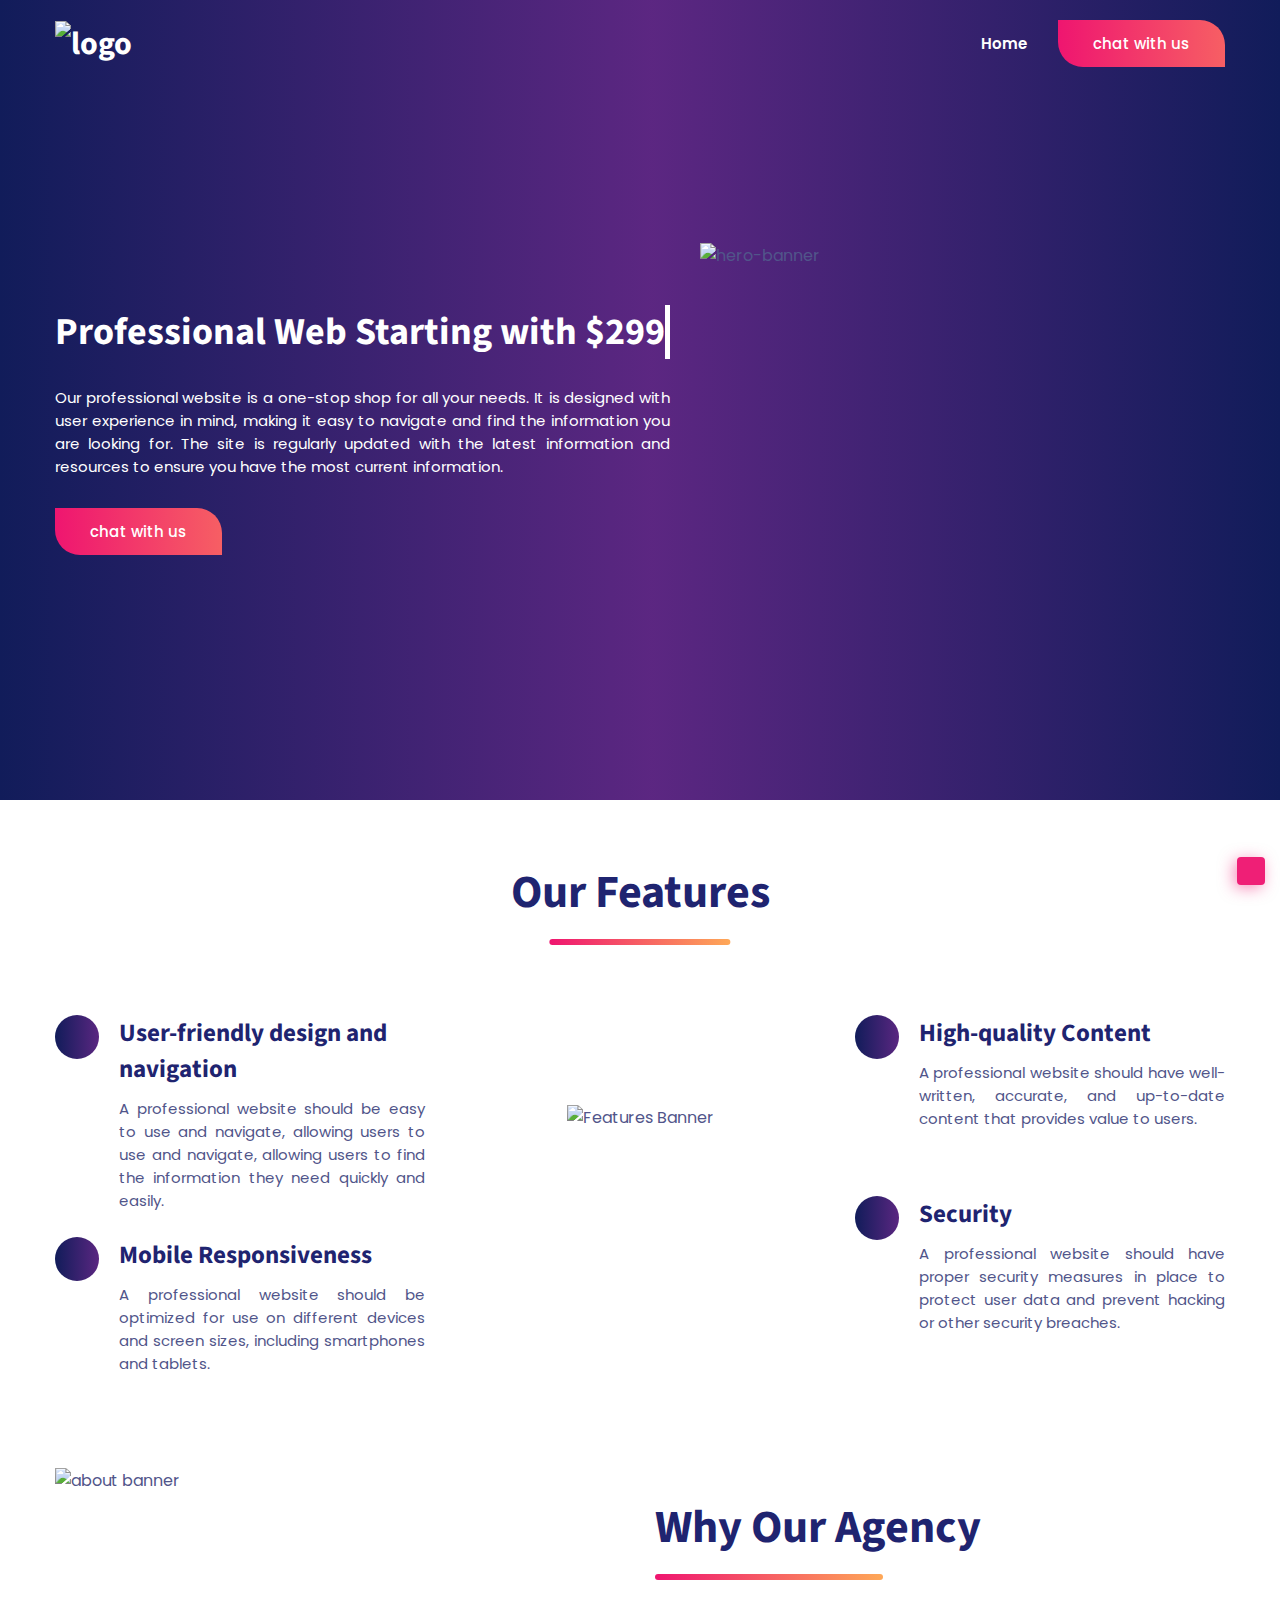
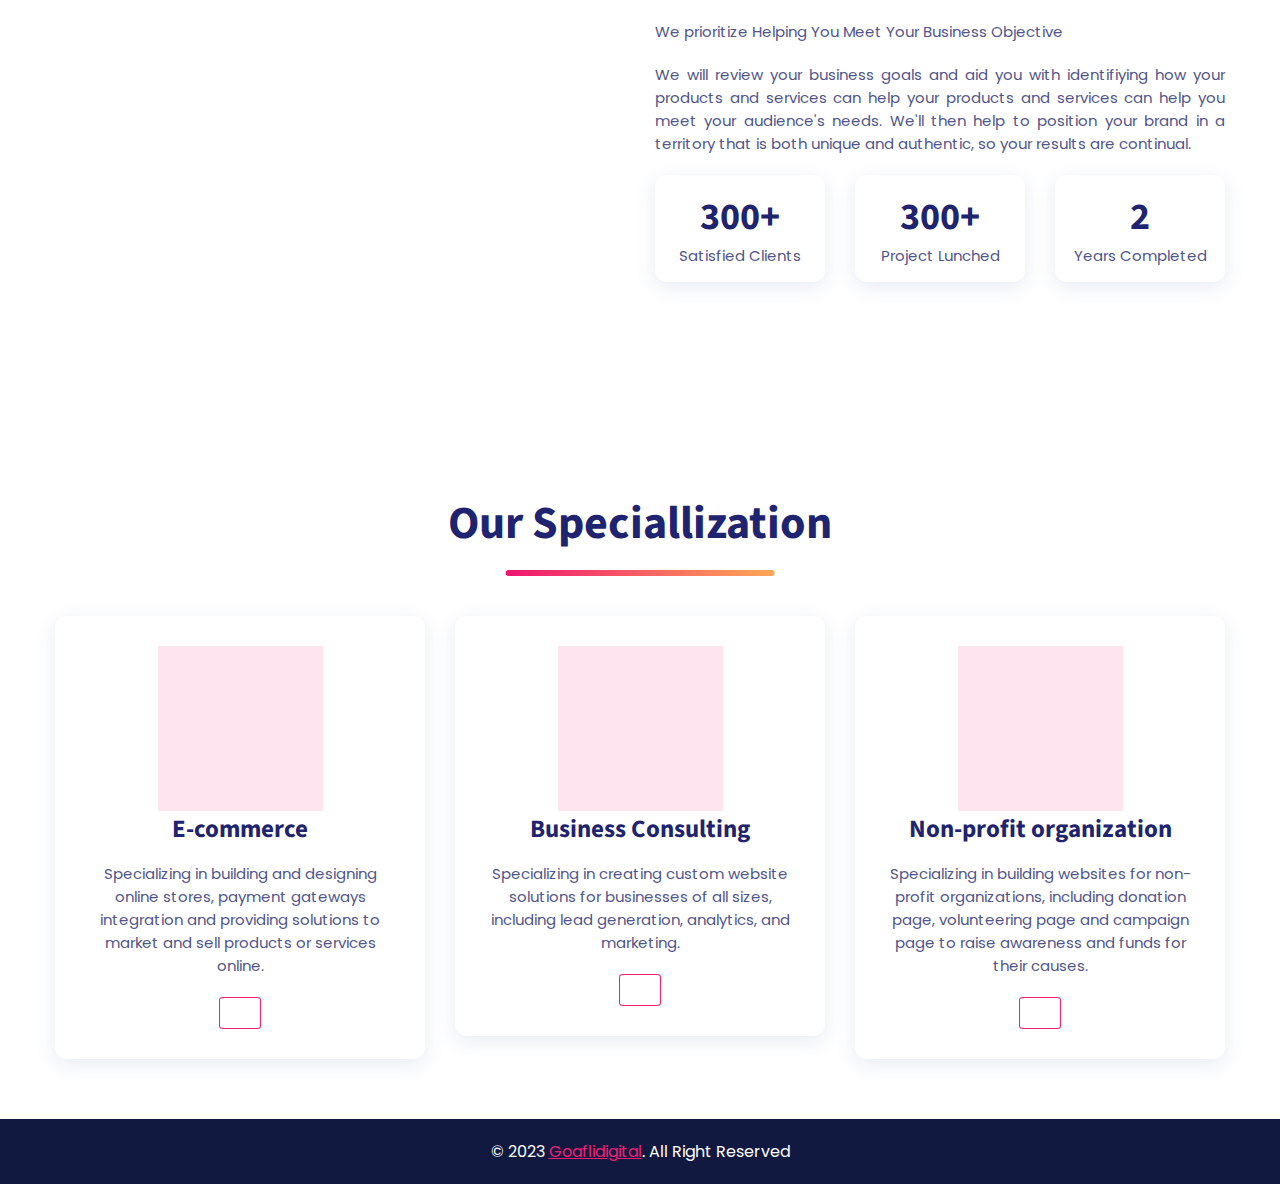
==== commit 7dd7684c: "done" ====
--- a/index.html
+++ b/index.html
@@ -110,7 +110,7 @@
 
             <!-- <p class="hero-subtitle">E-commerce Web</p> -->
             <div class="container1">
-            <h2 class="h2 hero-title text1">Professional Website Starting with $299</h2>
+            <h2 class="h2 hero-title text1">Professional Web Starting with $299</h2>
           </div>
 
             <p class="hero-text">
@@ -204,7 +204,7 @@
 
           <figure class="features-banner">
             <img src="./assets/images/banner18.gif" width="369" height="318" loading="lazy" alt="Features Banner"
-              class="w-100 banner-animation">
+              class="w-100">
           </figure>
 
           <ul class="features-list">
--- a/assets/css/style.css
+++ b/assets/css/style.css
@@ -2,9 +2,7 @@
   #style.css
 \*-----------------------------------*/
 
-/**
- * copyright 2022 codewithsadee
- */
+
 
 
 
@@ -222,7 +220,7 @@
 .btn:is(:hover, :focus) { background-position: right; }
 
 .w-100 { 
-  width: 100%; 
+  width: 103%; 
   position: relative;
   bottom: 27px;
 }
@@ -835,12 +833,12 @@
   display: inline-block;
 }
 .text1{
-  font-size: 4.2rem;
+  font-size: 3.8rem;
   /* letter-spacing: 10px; */
   /* font-family: monospace; */
   border-right: 5px solid;
   width: 100%;
-  /* text-overflow: wrap; */
+  text-overflow: wrap;
 
   white-space: nowrap;
   overflow: hidden;
@@ -869,7 +867,11 @@
 
 @media (max-width:450px){
   .text1{
-    font-size: 2.5rem;
+    font-size: 2.1rem;
+    /* white-space: pre-line; */
+  }
+  .copyright-link{
+    text-decoration: none;
   }
 }
 
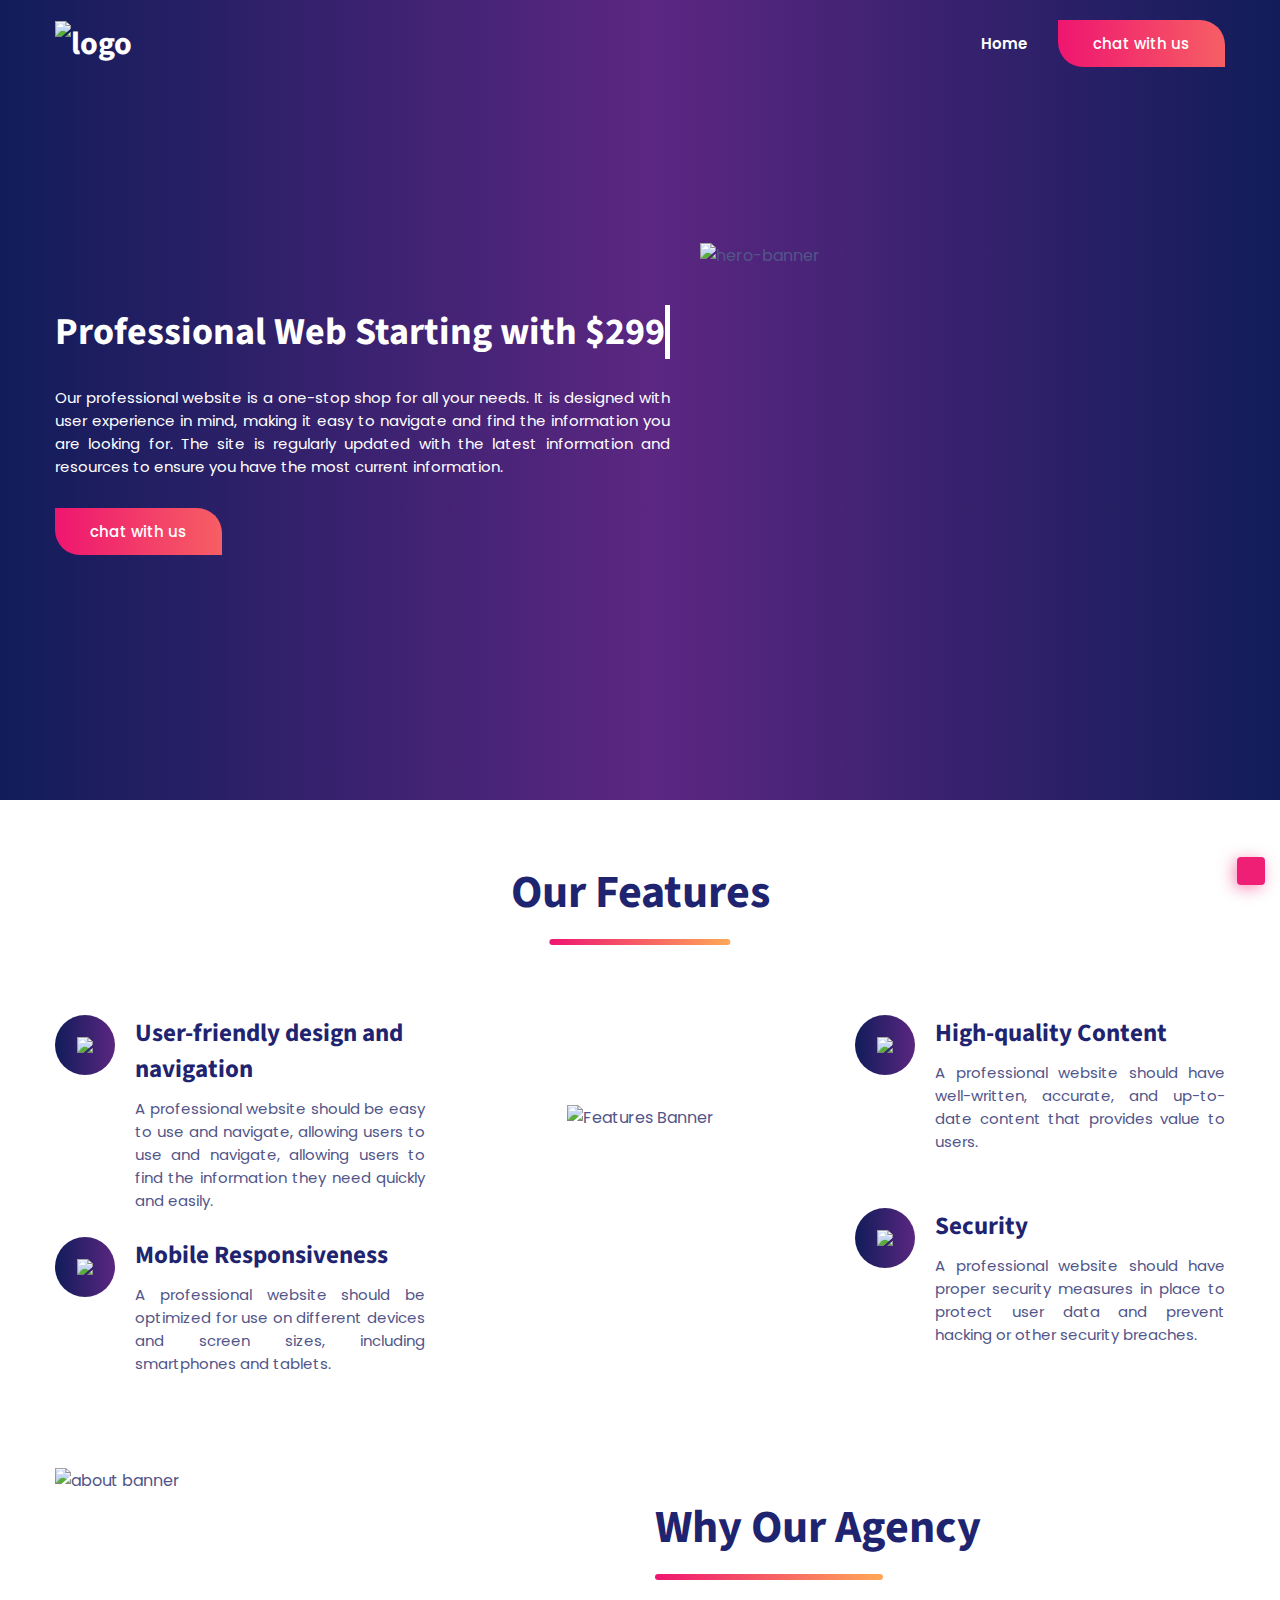
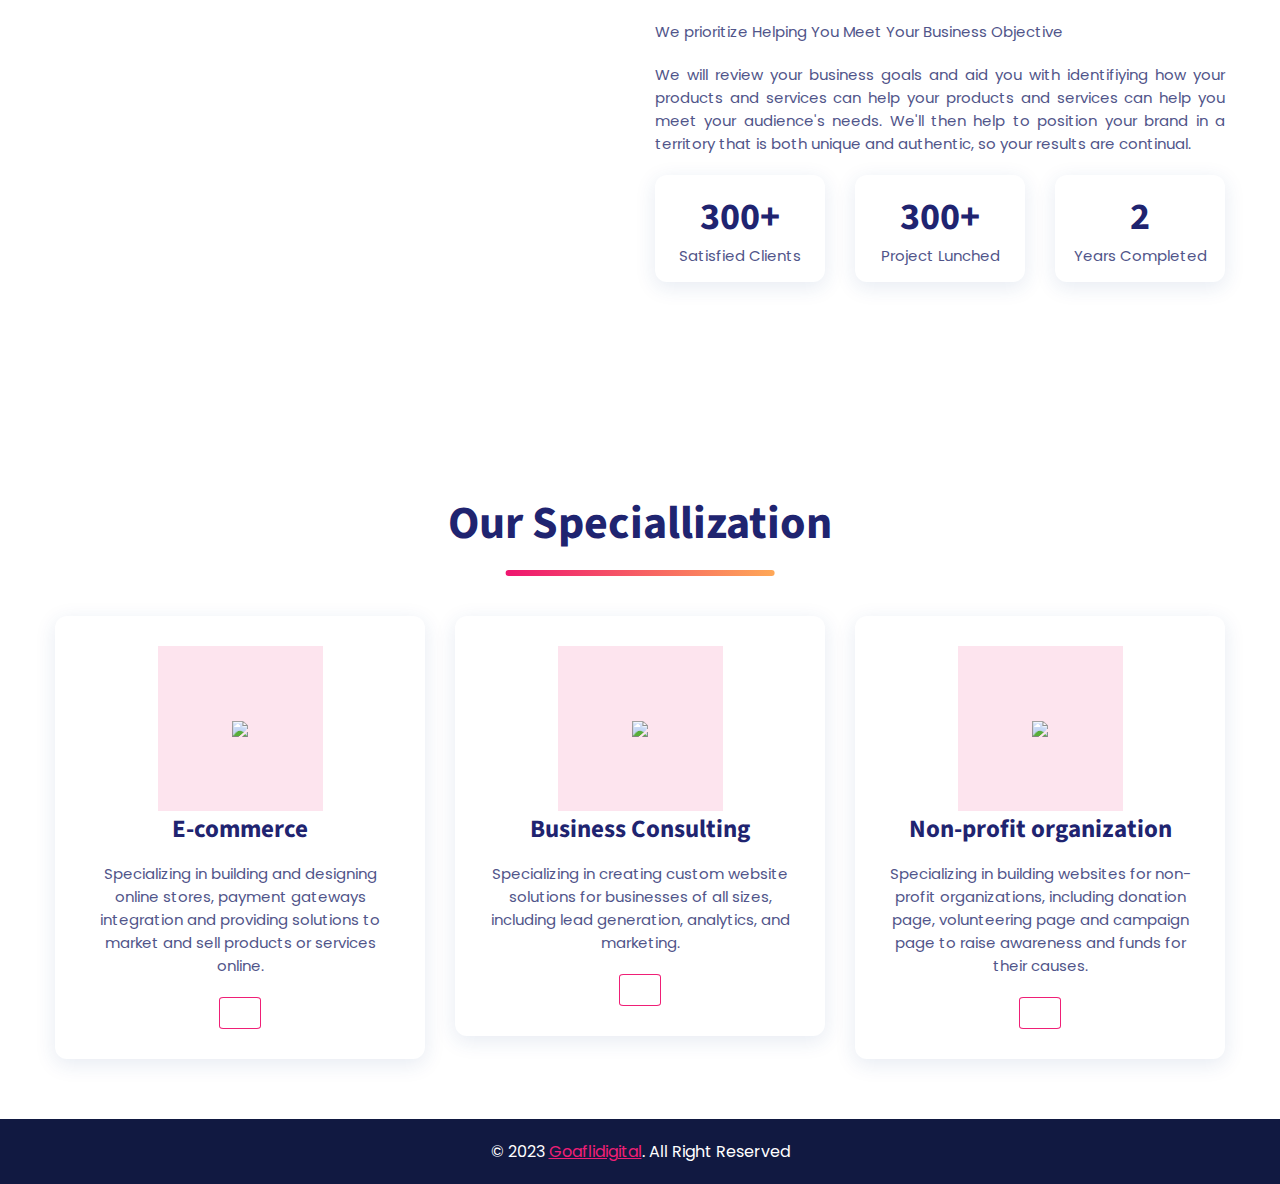
==== commit 557a3360: "done" ====
--- a/index.html
+++ b/index.html
@@ -166,7 +166,8 @@
               <div class="features-card">
 
                 <div class="icon">
-                  <ion-icon name="logo-web-component"></ion-icon>
+                  <!-- <ion-icon name="logo-web-component"></ion-icon> -->
+                  <img src="https://img.icons8.com/external-goofy-color-kerismaker/48/null/external-Responsive-web-development-goofy-color-kerismaker.png"/>
                 </div>
 
                 <div class="content">
@@ -185,7 +186,8 @@
               <div class="features-card">
 
                 <div class="icon">
-                  <ion-icon name="scan-outline"></ion-icon>
+                  <!-- <ion-icon name="scan-outline"></ion-icon> -->
+                  <img src="https://img.icons8.com/external-nawicon-flat-nawicon/64/null/external-responsive-seo-and-marketing-nawicon-flat-nawicon.png"/>
                 </div>
 
                 <div class="content">
@@ -213,7 +215,8 @@
               <div class="features-card">
 
                 <div class="icon">
-                  <ion-icon name="logo-react"></ion-icon>
+                  <!-- <ion-icon name="logo-react"></ion-icon> -->
+                  <img src="https://img.icons8.com/external-flatart-icons-flat-flatarticons/64/null/external-content-ux-and-ui-flatart-icons-flat-flatarticons.png"/>
                 </div>
 
                 <div class="content">
@@ -232,7 +235,8 @@
               <div class="features-card">
 
                 <div class="icon">
-                  <ion-icon name="rocket-outline"></ion-icon>
+                  <!-- <ion-icon name="rocket-outline"></ion-icon> -->
+                  <img src="https://img.icons8.com/fluency/48/null/cyber-security.png"/>
                 </div>
 
                 <div class="content">
@@ -327,7 +331,8 @@
               <div class="service-card">
 
                 <div class="card-icon">
-                  <ion-icon name="laptop-outline"></ion-icon>
+                  <!-- <ion-icon name="laptop-outline"></ion-icon> -->
+                  <img src="https://img.icons8.com/fluency/48/null/shopping-cart-loaded.png"/>
                 </div>
 
                 <h3 class="h3 title">E-commerce</h3>
@@ -349,7 +354,8 @@
               <div class="service-card">
 
                 <div class="card-icon">
-                  <ion-icon name="logo-web-component"></ion-icon>
+                  <!-- <ion-icon name="logo-web-component"></ion-icon> -->
+                  <img src="https://img.icons8.com/external-flaticons-lineal-color-flat-icons/64/null/external-consulting-business-flaticons-lineal-color-flat-icons.png"/>
                 </div>
 
                 <h3 class="h3 title">Business Consulting</h3>
@@ -370,7 +376,8 @@
               <div class="service-card">
 
                 <div class="card-icon">
-                  <ion-icon name="text-outline"></ion-icon>
+                  <!-- <ion-icon name="text-outline"></ion-icon> -->
+                  <img src="https://img.icons8.com/external-flaticons-lineal-color-flat-icons/64/null/external-non-profit-organization-accounting-flaticons-lineal-color-flat-icons-2.png"/>
                 </div>
 
                 <h3 class="h3 title">Non-profit organization</h3>
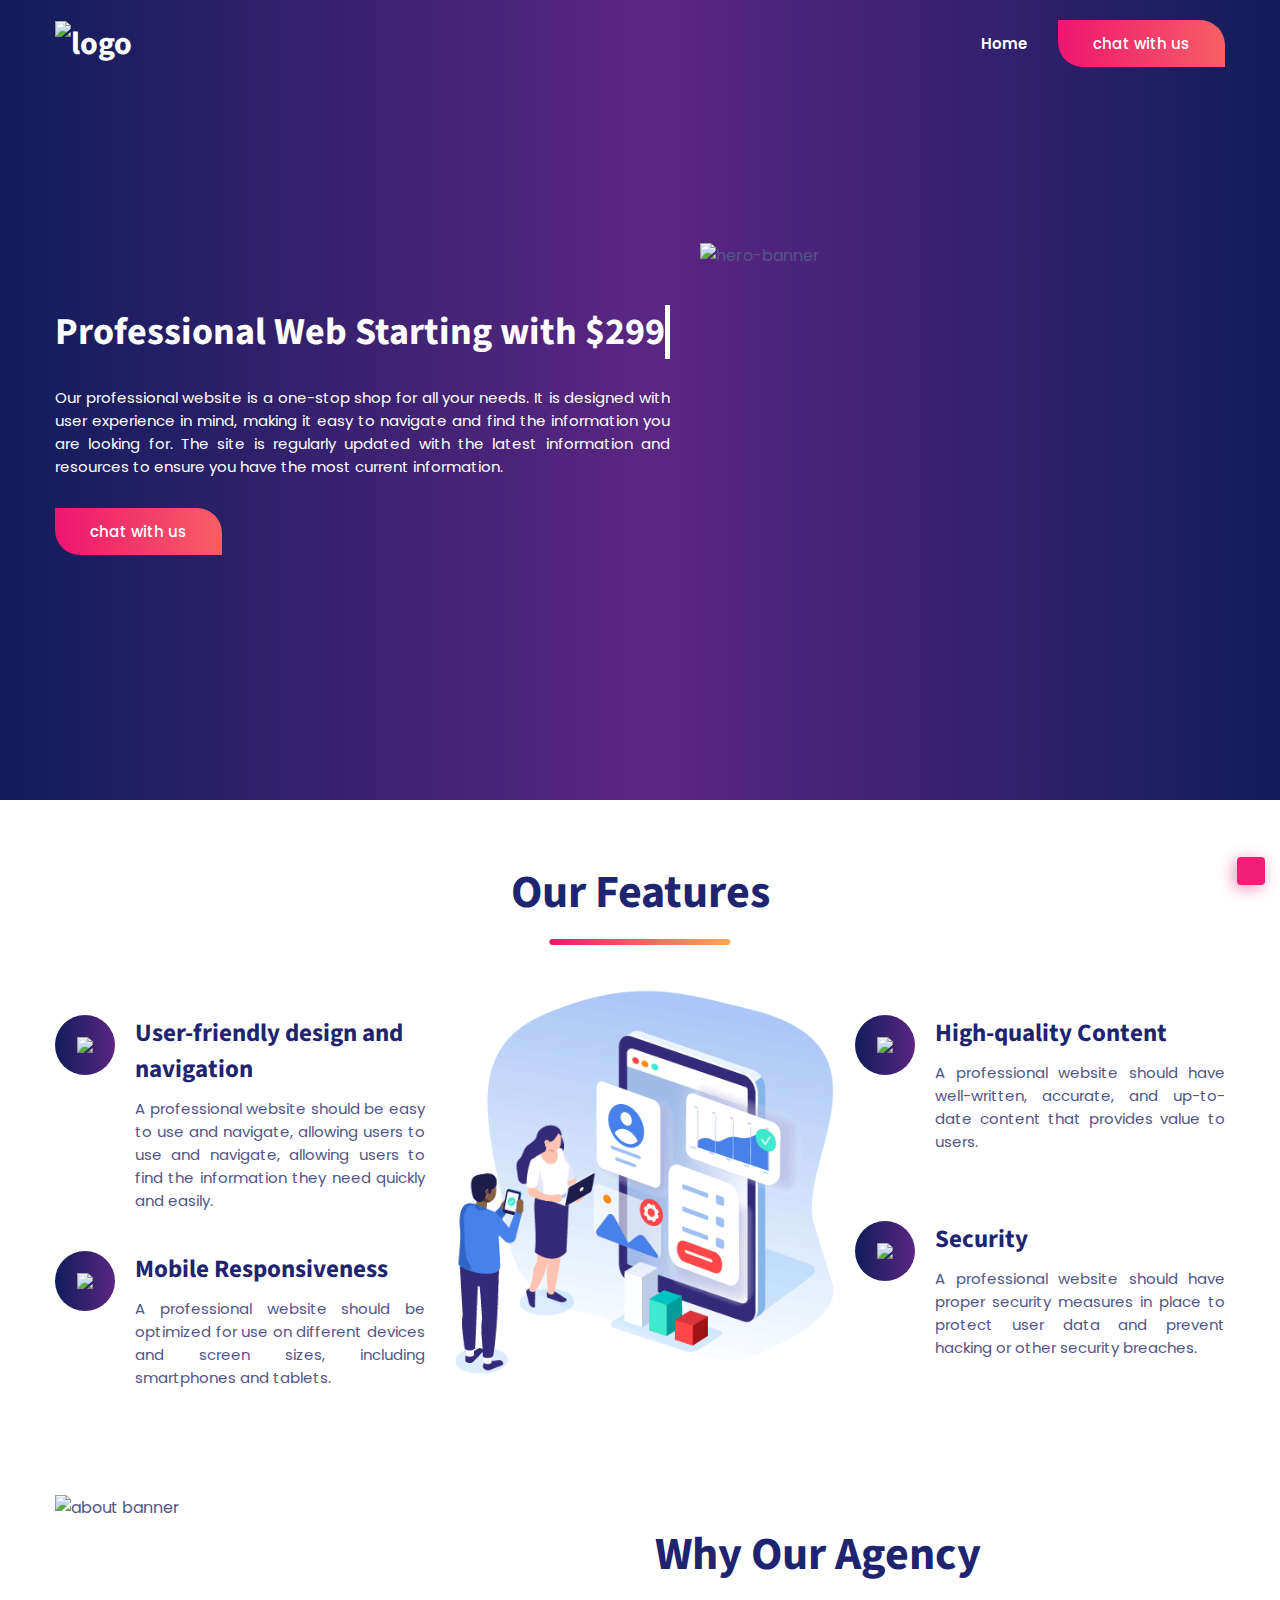
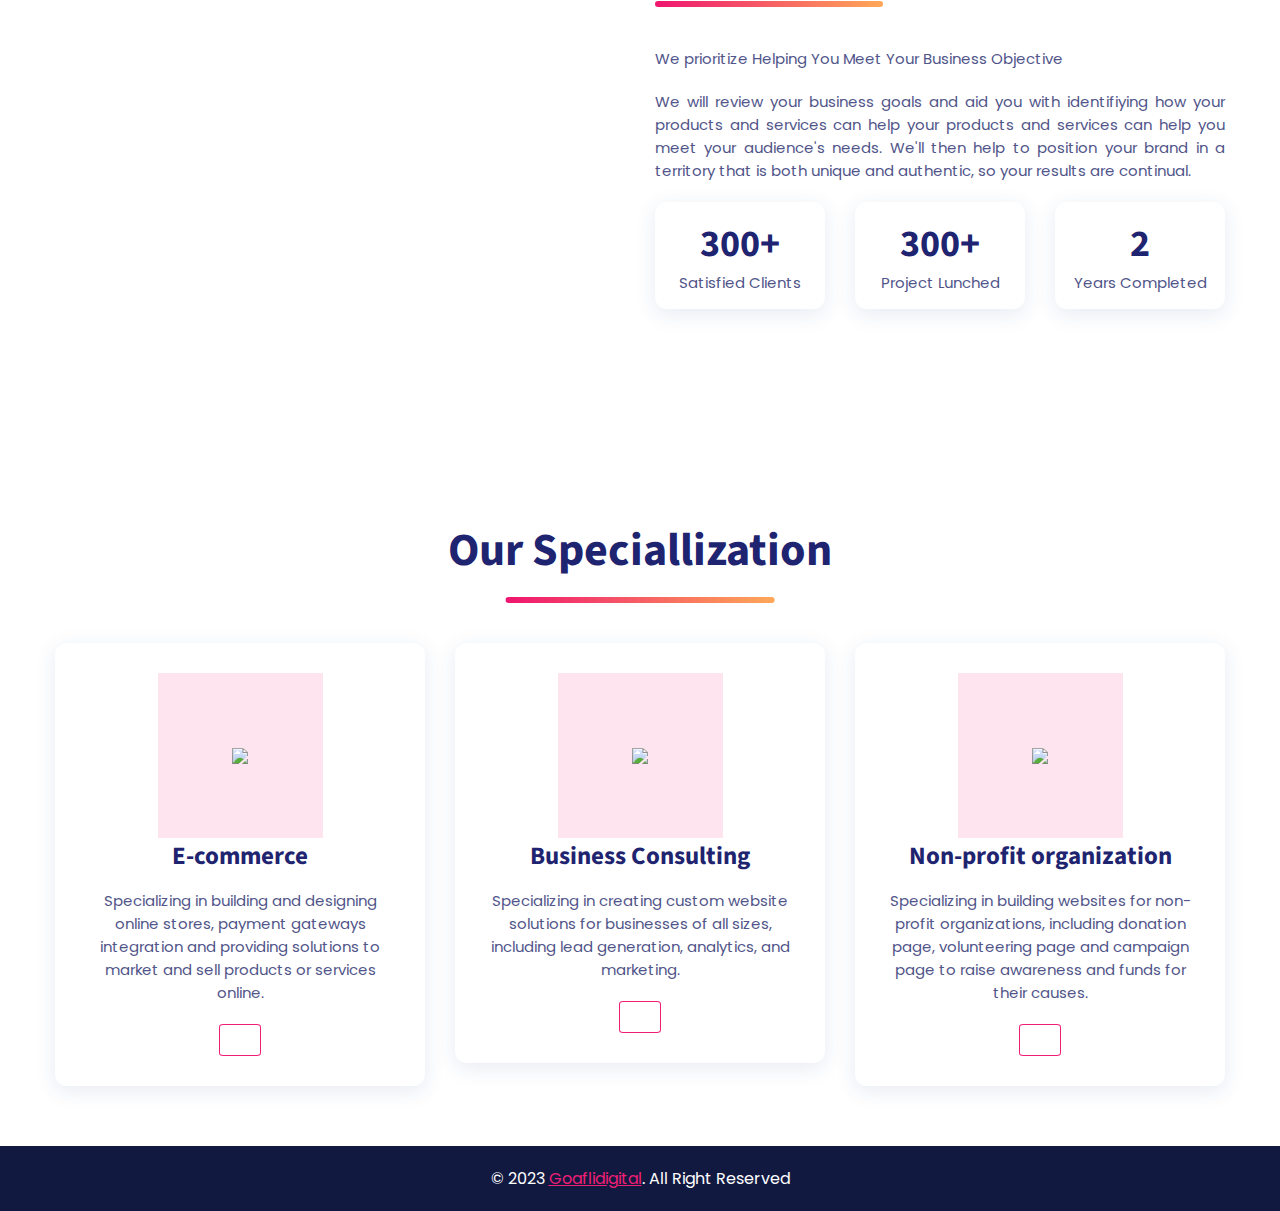
==== commit a9dad8aa: "done" ====
--- a/index.html
+++ b/index.html
@@ -205,7 +205,7 @@
           </ul>
 
           <figure class="features-banner">
-            <img src="./assets/images/banner18.gif" width="369" height="318" loading="lazy" alt="Features Banner"
+            <img src="./assets/images/banner23.gif" width="369" height="318" loading="lazy" alt="Features Banner"
               class="w-100">
           </figure>
 
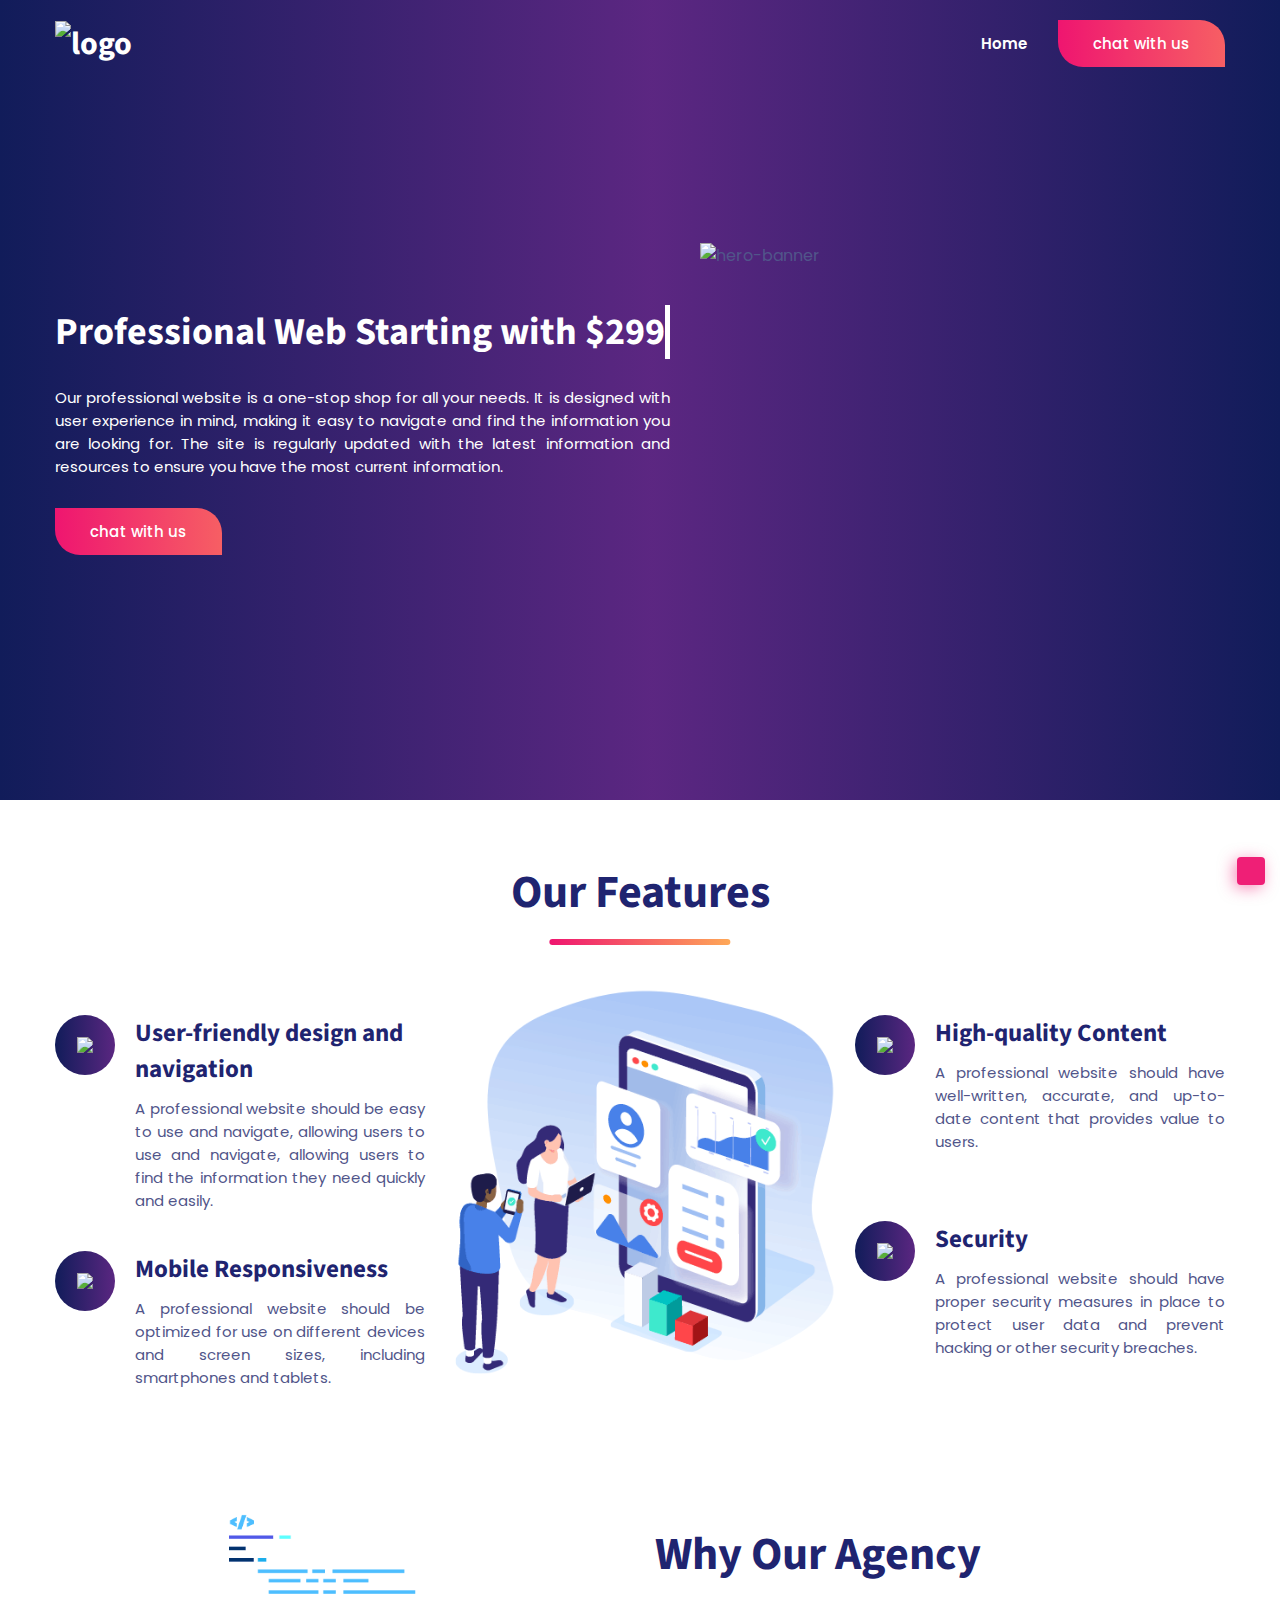
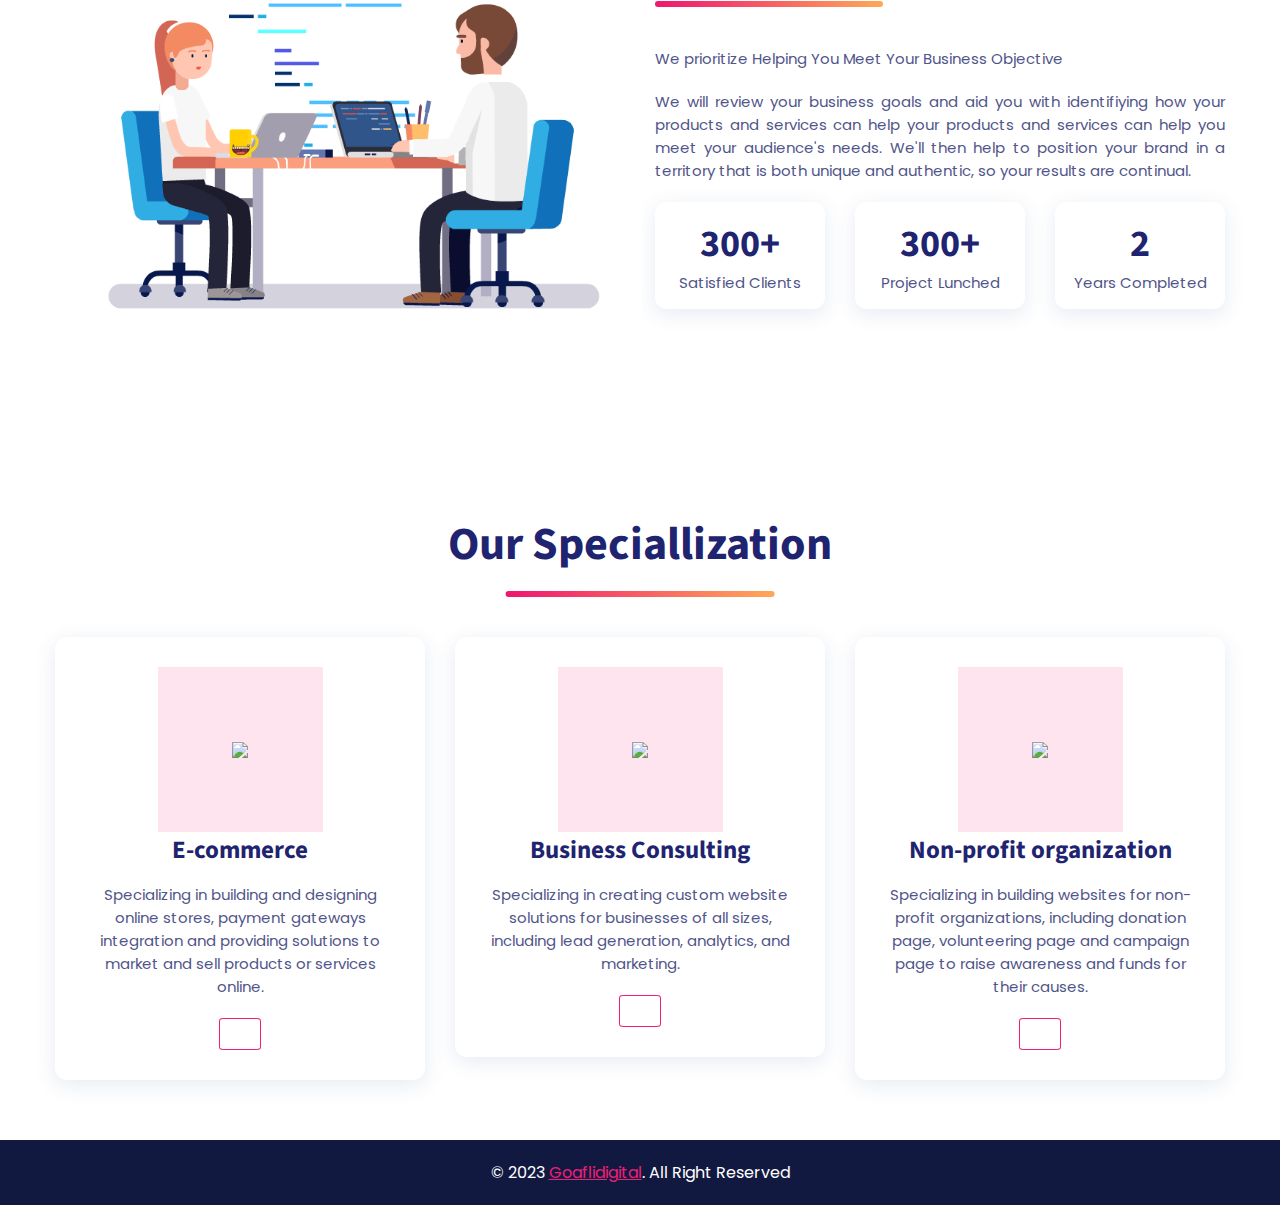
==== commit b08336d6: "done" ====
--- a/index.html
+++ b/index.html
@@ -265,7 +265,7 @@
         <div class="container">
 
           <figure class="about-banner">
-            <img src="./assets/images/banner21.gif" width="700" height="532" loading="lazy" alt="about banner"
+            <img src="./assets/images/banner24.gif" width="700" height="532" loading="lazy" alt="about banner"
               class="w-100 banner-animation">
           </figure>
 
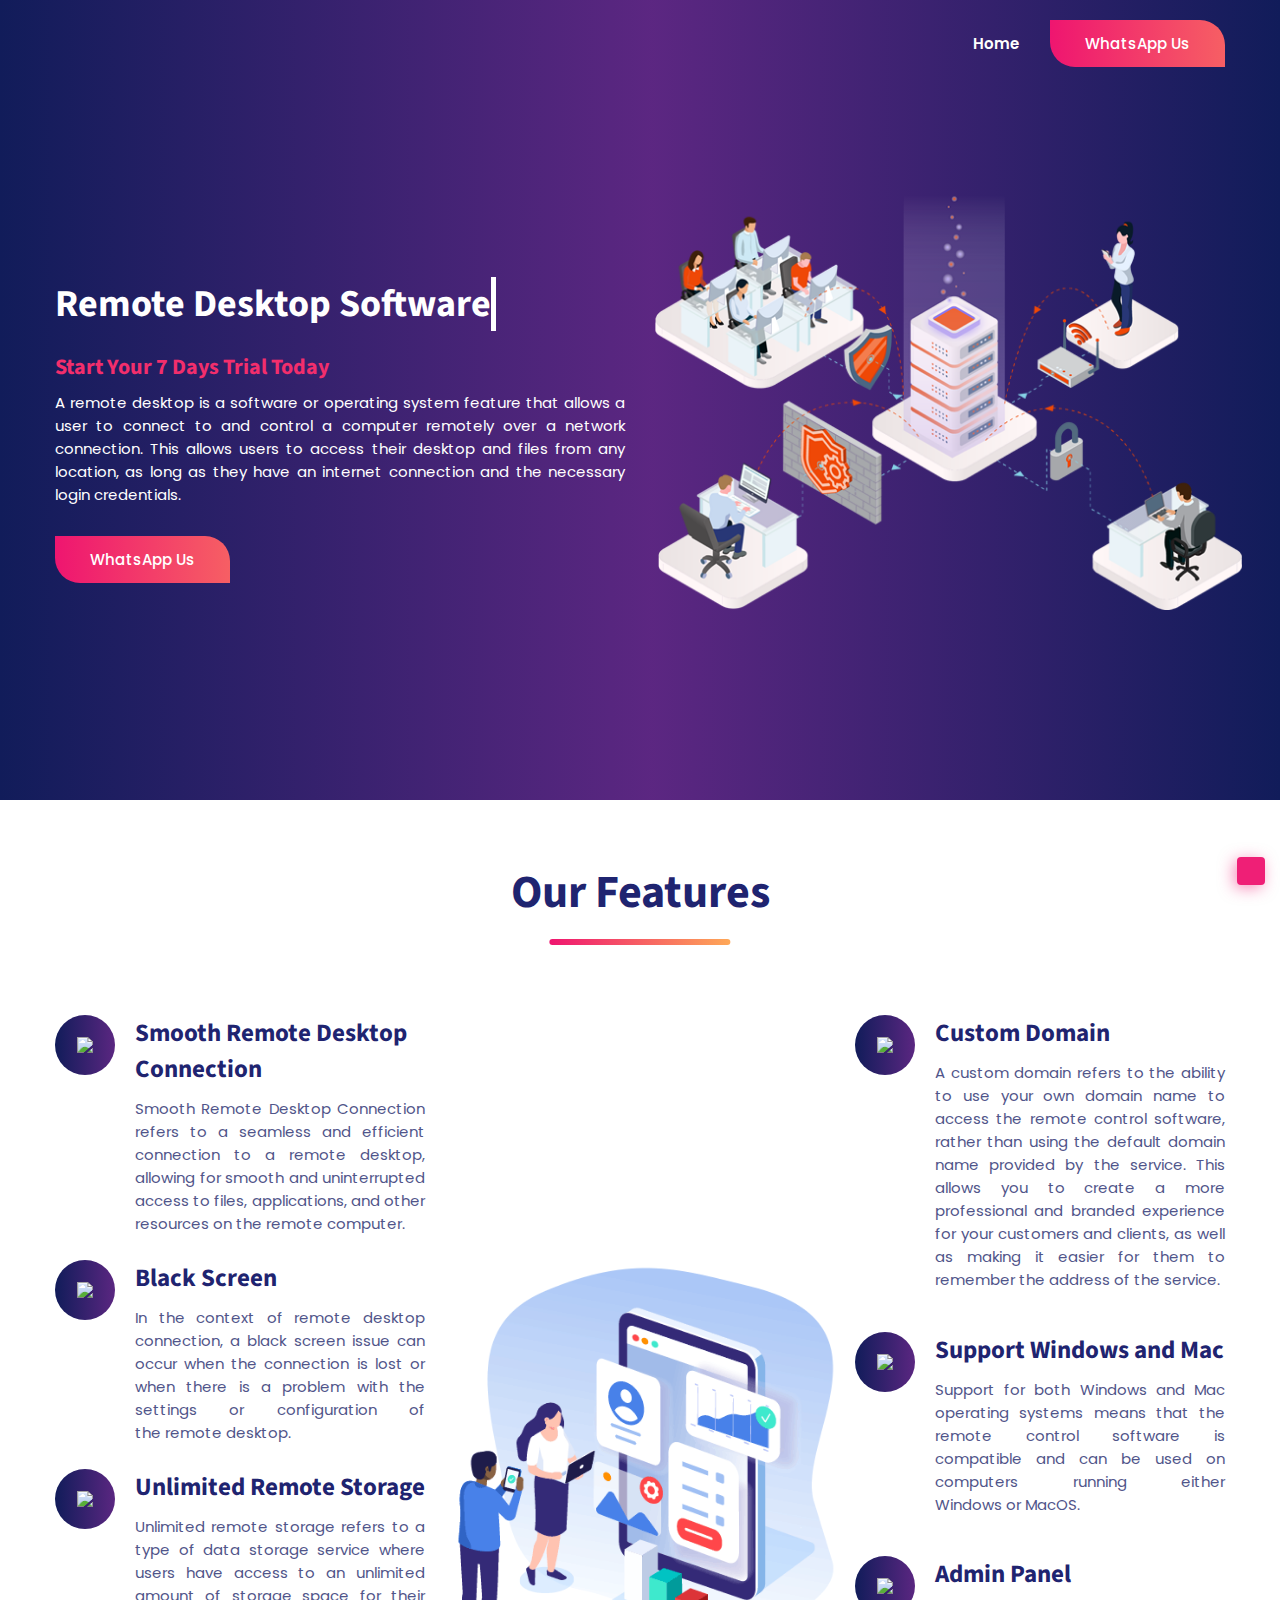
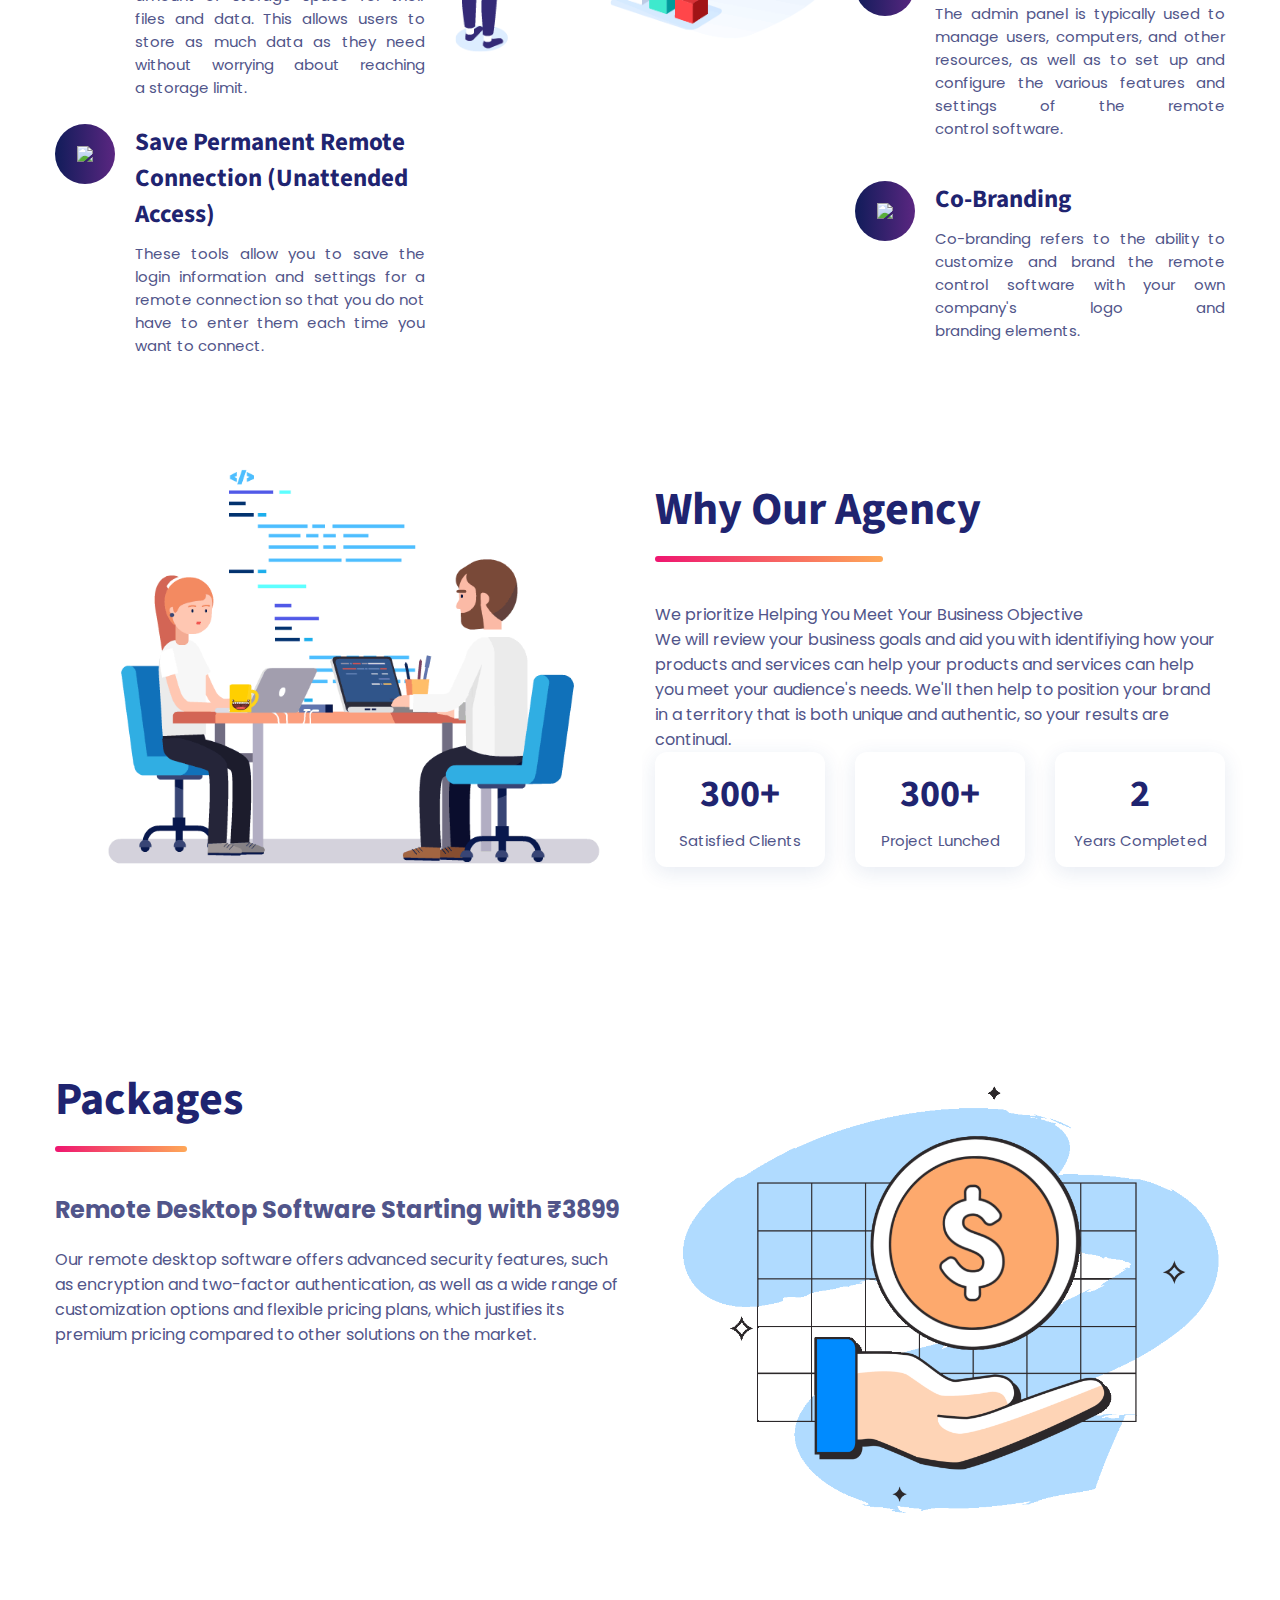
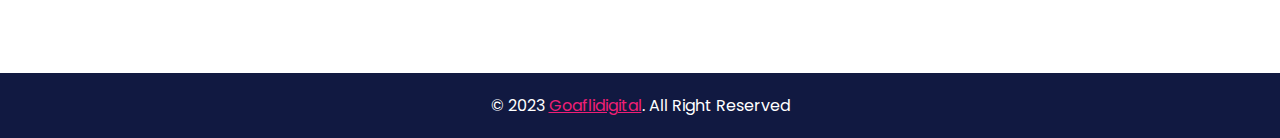
==== commit e0ae5949: "done" ====
--- a/index.html
+++ b/index.html
@@ -42,14 +42,14 @@
 
       <div class="overlay" data-overlay></div>
 
-      <a href="https://goaflidigital.com/">
+      <!-- <a href="https://goaflidigital.com/">
         <h1 class="logo"><img src="./assets/images/logo.png" width="160px" alt="logo"></h1>
-      </a>
+      </a> -->
 
       <nav class="navbar" data-navbar>
 
         <div class="navbar-top">
-          <a href="https://goaflidigital.com/" class="logo">Goaflidigital</a>
+          <!-- <a href="https://goaflidigital.com/" class="logo">Goaflidigital</a> -->
 
           <button class="nav-close-btn" aria-label="Close Menu" data-nav-close-btn>
             <ion-icon name="close-outline"></ion-icon>
@@ -68,19 +68,9 @@
       <!-- Sub-menu section -->
       <div class="sub-menu">
         <button class="btn sub-menu-links">
-          chat with us
+          <a href="https://wa.me/+919703210309?text=">WhatsApp Us <i class="fa-brands fa-whatsapp"></i></a>
         </button>
-        <!-- Sub-menu links  -->
-        <div class="hero-sub-menu">
-          <div class="sub-menu-item">
-            <a href="https://wa.link/z027wf" class="contact"> WhatsApp </a><i class="fa-brands fa-whatsapp contact"></i>
-          </div>
-          <div class="sub-menu-item">
-            <a href="https://wa.link/z027wf" class="contact"> Skype </a><i class="fa-brands fa-skype contact"></i>
-          </div>
-          <div class="sub-menu-item">
-            <a href="tel:+91 8929304354" class="contact"> Call Us </a><i class="fa-solid fa-phone contact"></i>
-          </div>
+      
          
         </div>
       </div>
@@ -110,39 +100,32 @@
 
             <!-- <p class="hero-subtitle">E-commerce Web</p> -->
             <div class="container1">
-            <h2 class="h2 hero-title text1">Professional Web Starting with $299</h2>
+            <h2 class="h2 hero-title text1">Remote Desktop Software</h2>
+            <h3 class="h3">Start Your 7 Days Trial Today</h3>
           </div>
 
             <p class="hero-text">
-              Our professional website is a one-stop shop for all your needs. It is designed with user 
-              experience in mind, making it easy to navigate and find the information you are looking 
-              for. The site is regularly updated with the latest information and resources to 
-              ensure you have the most current information.
+              A remote desktop is a software or operating system feature that allows a user to connect to and control a computer remotely over a network connection. This allows users to access their desktop and files from any location, 
+              as long as they have an internet connection and the necessary login credentials.
               
             </p>
             <!-- Sub-menu section -->
             <div class="sub-menu">
               <button class="btn sub-menu-links">
-                chat with us
+                <a href="https://wa.me/+919703210309?text=">WhatsApp Us <i class="fa-brands fa-whatsapp"></i></a>
               </button>
               <!-- Sub-menu links  -->
-              <div class="hero-sub-menu">
-                <div class="sub-menu-item">
-                  <a href="https://wa.link/z027wf" class="contact"> WhatsApp </a><i class="fa-brands fa-whatsapp"></i>
-                </div>
-                <div class="sub-menu-item">
-                  <a href="https://wa.link/z027wf" class="contact"> Skype </a><i class="fa-brands fa-skype"></i>
-                </div>
-                <div class="sub-menu-item">
-                  <a href="tel:+91 8929304354" class="contact"> Call Us </a><i class="fa-solid fa-phone"></i>
-                </div>
-              </div>
+              <!-- <div class="hero-sub-menu">
+                
+               
+                
+              </div> -->
             </div>
 
           </div>
 
           <figure class="hero-banner">
-            <img src="./assets/images/banner16.png" width="894px" height="529px" loading="lazy" alt="hero-banner"
+            <img src="./assets/images/remote2.png" width="894px" height="529px" loading="lazy" alt="hero-banner"
               class="w-100 banner-animation">
           </figure>
 
@@ -167,15 +150,16 @@
 
                 <div class="icon">
                   <!-- <ion-icon name="logo-web-component"></ion-icon> -->
-                  <img src="https://img.icons8.com/external-goofy-color-kerismaker/48/null/external-Responsive-web-development-goofy-color-kerismaker.png"/>
-                </div>
-
-                <div class="content">
-                  <h3 class="h3 title">User-friendly design and navigation</h3>
-
-                  <p class="text">
-                    A professional website should be easy to use and navigate, allowing users to 
-                    use and navigate, allowing users to find the information they need quickly and easily.
+                  <img src="https://img.icons8.com/fluency/48/null/remote-desktop--v2.png"/>
+                </div>
+
+                <div class="content">
+                  <h3 class="h3 title">Smooth Remote Desktop Connection</h3>
+
+                  <p class="text">
+                    Smooth Remote Desktop Connection refers to a seamless and efficient connection to a remote desktop,
+                     allowing for smooth and uninterrupted access to files,
+                     applications, and other resources on the remote computer.
                   </p>
                 </div>
 
@@ -187,15 +171,56 @@
 
                 <div class="icon">
                   <!-- <ion-icon name="scan-outline"></ion-icon> -->
-                  <img src="https://img.icons8.com/external-nawicon-flat-nawicon/64/null/external-responsive-seo-and-marketing-nawicon-flat-nawicon.png"/>
-                </div>
-
-                <div class="content">
-                  <h3 class="h3 title">Mobile Responsiveness</h3>
-
-                  <p class="text">
-                   A professional website should be optimized for use on different devices and screen sizes, 
-                   including smartphones and tablets.
+                  <img src="https://img.icons8.com/color/48/null/flicker-free.png"/>
+                </div>
+
+                <div class="content">
+                  <h3 class="h3 title">Black Screen</h3>
+
+                  <p class="text">
+                    In the context of remote desktop connection, a black screen issue can occur when the connection 
+                    is lost or 
+                    when there is a problem with the settings or configuration of the remote desktop.
+                  </p>
+                </div>
+
+              </div>
+            </li>
+
+            <li>
+              <div class="features-card">
+
+                <div class="icon">
+                  <!-- <ion-icon name="scan-outline"></ion-icon> -->
+                  <img src="https://img.icons8.com/office/48/null/cloud-storage.png"/>
+                </div>
+
+                <div class="content">
+                  <h3 class="h3 title title5">Unlimited Remote Storage</h3>
+
+                  <p class="text">
+                    Unlimited remote storage refers to a type of data storage service where users have access to an unlimited amount of storage space for their files and data. 
+                    This allows users to store as much data as they need without worrying about reaching a storage limit.
+                  </p>
+                </div>
+
+              </div>
+            </li>
+
+            <li>
+              <div class="features-card">
+
+                <div class="icon">
+                  <!-- <ion-icon name="scan-outline"></ion-icon> -->
+                  <img src="https://img.icons8.com/color/48/null/remote-control.png"/>
+                </div>
+
+                <div class="content">
+                  <h3 class="h3 title title5">Save Permanent Remote Connection (Unattended Access)</h3>
+
+                  <p class="text">
+                    These tools allow you to save the login information and settings for a
+                     remote connection so that you do not have to enter them each time you want to connect.
                   </p>
                 </div>
 
@@ -216,15 +241,17 @@
 
                 <div class="icon">
                   <!-- <ion-icon name="logo-react"></ion-icon> -->
-                  <img src="https://img.icons8.com/external-flatart-icons-flat-flatarticons/64/null/external-content-ux-and-ui-flatart-icons-flat-flatarticons.png"/>
-                </div>
-
-                <div class="content">
-                  <h3 class="h3 title">High-quality Content</h3>
-
-                  <p class="text">
-                  A professional website should have well-written, accurate, and up-to-date content that 
-                  provides value to users.
+                  <img src="https://img.icons8.com/fluency/48/null/domain-name.png"/>
+                </div>
+
+                <div class="content">
+                  <h3 class="h3 title">Custom Domain</h3>
+
+                  <p class="text">
+                    A custom domain refers to the ability to use your own domain name to access the 
+                    remote control software, rather than using the default domain name provided by the service. 
+                    This allows you to create a more professional and branded experience for your customers and clients, 
+                    as well as making it easier for them to remember the address of the service.
                   </p>
                 </div>
 
@@ -236,15 +263,56 @@
 
                 <div class="icon">
                   <!-- <ion-icon name="rocket-outline"></ion-icon> -->
-                  <img src="https://img.icons8.com/fluency/48/null/cyber-security.png"/>
-                </div>
-
-                <div class="content">
-                  <h3 class="h3 title">Security</h3>
-
-                  <p class="text">
-                    A professional website should have proper security measures in place to protect user 
-                    data and prevent hacking or other security breaches.
+                  <img src="https://img.icons8.com/fluency/48/null/mac-dock.png"/>
+                </div>
+
+                <div class="content">
+                  <h3 class="h3 title">Support Windows and Mac</h3>
+
+                  <p class="text">
+                    Support for both Windows and Mac operating systems means that the remote control 
+                    software is compatible and can be used on computers running either Windows or MacOS.
+                  </p>
+                </div>
+
+              </div>
+            </li>
+
+            <li>
+              <div class="features-card">
+
+                <div class="icon">
+                  <!-- <ion-icon name="rocket-outline"></ion-icon> -->
+                  <img src="https://img.icons8.com/external-xnimrodx-lineal-color-xnimrodx/48/null/external-user-content-creator-xnimrodx-lineal-color-xnimrodx.png"/>
+                </div>
+
+                <div class="content">
+                  <h3 class="h3 title title5">Admin Panel</h3>
+
+                  <p class="text">
+                    The admin panel is typically used to manage users, computers, and other resources, 
+                    as well as to set up and configure
+                    the various features and settings of the remote control software.
+                  </p>
+                </div>
+
+              </div>
+            </li>
+
+            <li>
+              <div class="features-card">
+
+                <div class="icon">
+                  <!-- <ion-icon name="rocket-outline"></ion-icon> -->
+                  <img src="https://img.icons8.com/external-goofy-flat-kerismaker/32/null/external-Branding-graphic-design-goofy-flat-kerismaker.png"/>
+                </div>
+                
+                <div class="content">
+                  <h3 class="h3 title title5">Co-Branding</h3>
+
+                  <p class="text">
+                    Co-branding refers to the ability to customize and brand the remote control 
+                    software with your own company's logo and branding elements.
                   </p>
                 </div>
 
@@ -314,13 +382,64 @@
 
 
 
+      <section class="section about" id="about">
+        <div class="container">
+
+          
+
+          <div class="about-content">
+
+            <h2 class="h2 section-title underline">Packages</h2>
+
+            <h3 class="about-text1">
+              Remote Desktop Software Starting with ₹3899
+            </h3>
+
+            <p class="about-text">
+              Our remote desktop software offers advanced security features, such as encryption and two-factor 
+              authentication, as well as a wide range of customization options and flexible pricing plans, 
+              which justifies its premium pricing compared to other solutions on the market.
+            </p>
+
+            <!-- <ul class="stats-list">
+
+              <li class="stats-card">
+                <p class="h3 stats-title">300+</p>
+
+                <p class="stats-text">Satisfied Clients</p>
+              </li>
+
+              <li class="stats-card">
+                <p class="h3 stats-title">300+</p>
+
+                <p class="stats-text">Project Lunched</p>
+              </li>
+
+              <li class="stats-card">
+                <p class="h3 stats-title">2</p>
+
+                <p class="stats-text">Years Completed</p>
+              </li>
+
+            </ul> -->
+
+          </div>
+
+          <figure class="about-banner">
+            <img src="./assets/images/price1.gif" width="700" height="532" loading="lazy" alt="about banner"
+              class="w-100 banner-animation">
+          </figure>
+
+        </div>
+      </section>
+
 
 
       <!-- 
         - #SERVICE
       -->
 
-      <section class="section service" id="services">
+      <!-- <section class="section service" id="services">
         <div class="container">
 
           <h2 class="h2 section-title underline">Our Speciallization</h2>
@@ -331,8 +450,8 @@
               <div class="service-card">
 
                 <div class="card-icon">
-                  <!-- <ion-icon name="laptop-outline"></ion-icon> -->
-                  <img src="https://img.icons8.com/fluency/48/null/shopping-cart-loaded.png"/>
+                  <ion-icon name="laptop-outline"></ion-icon> -->
+                  <!-- <img src="https://img.icons8.com/fluency/48/null/shopping-cart-loaded.png"/>
                 </div>
 
                 <h3 class="h3 title">E-commerce</h3>
@@ -353,9 +472,9 @@
             <li>
               <div class="service-card">
 
-                <div class="card-icon">
+                <div class="card-icon"> -->
                   <!-- <ion-icon name="logo-web-component"></ion-icon> -->
-                  <img src="https://img.icons8.com/external-flaticons-lineal-color-flat-icons/64/null/external-consulting-business-flaticons-lineal-color-flat-icons.png"/>
+                  <!-- <img src="https://img.icons8.com/external-flaticons-lineal-color-flat-icons/64/null/external-consulting-business-flaticons-lineal-color-flat-icons.png"/>
                 </div>
 
                 <h3 class="h3 title">Business Consulting</h3>
@@ -375,9 +494,9 @@
             <li>
               <div class="service-card">
 
-                <div class="card-icon">
+                <div class="card-icon"> -->
                   <!-- <ion-icon name="text-outline"></ion-icon> -->
-                  <img src="https://img.icons8.com/external-flaticons-lineal-color-flat-icons/64/null/external-non-profit-organization-accounting-flaticons-lineal-color-flat-icons-2.png"/>
+                  <!-- <img src="https://img.icons8.com/external-flaticons-lineal-color-flat-icons/64/null/external-non-profit-organization-accounting-flaticons-lineal-color-flat-icons-2.png"/>
                 </div>
 
                 <h3 class="h3 title">Non-profit organization</h3>
@@ -397,7 +516,7 @@
           </ul>
 
         </div>
-      </section>
+      </section> --> 
 
 
      
--- a/assets/css/style.css
+++ b/assets/css/style.css
@@ -152,7 +152,11 @@
 
 ::-webkit-scrollbar-thumb:hover { background-color: hsl(0, 0%, 70%); }
 
-
+.h3{
+  color: #F22E6C;
+  margin-bottom: 8px;
+  font-size: 22px;
+}
 /*-----------------------------------*\
   #WHATSAPP FLOATING ICON
 \*-----------------------------------*/
@@ -477,8 +481,10 @@
   transform: translateX(0);
 }
 
-.about-text {
-  font-size: var(--fs-8);
+
+
+.about-text1 {
+  font-size: var(--fs-5);
   margin-block-end: 20px;
   text-align: justify;
 }
@@ -873,6 +879,10 @@
   .copyright-link{
     text-decoration: none;
   }
+
+  .title5{
+    margin-top: 10px;
+  }
 }
 
 @media (min-width: 550px) {
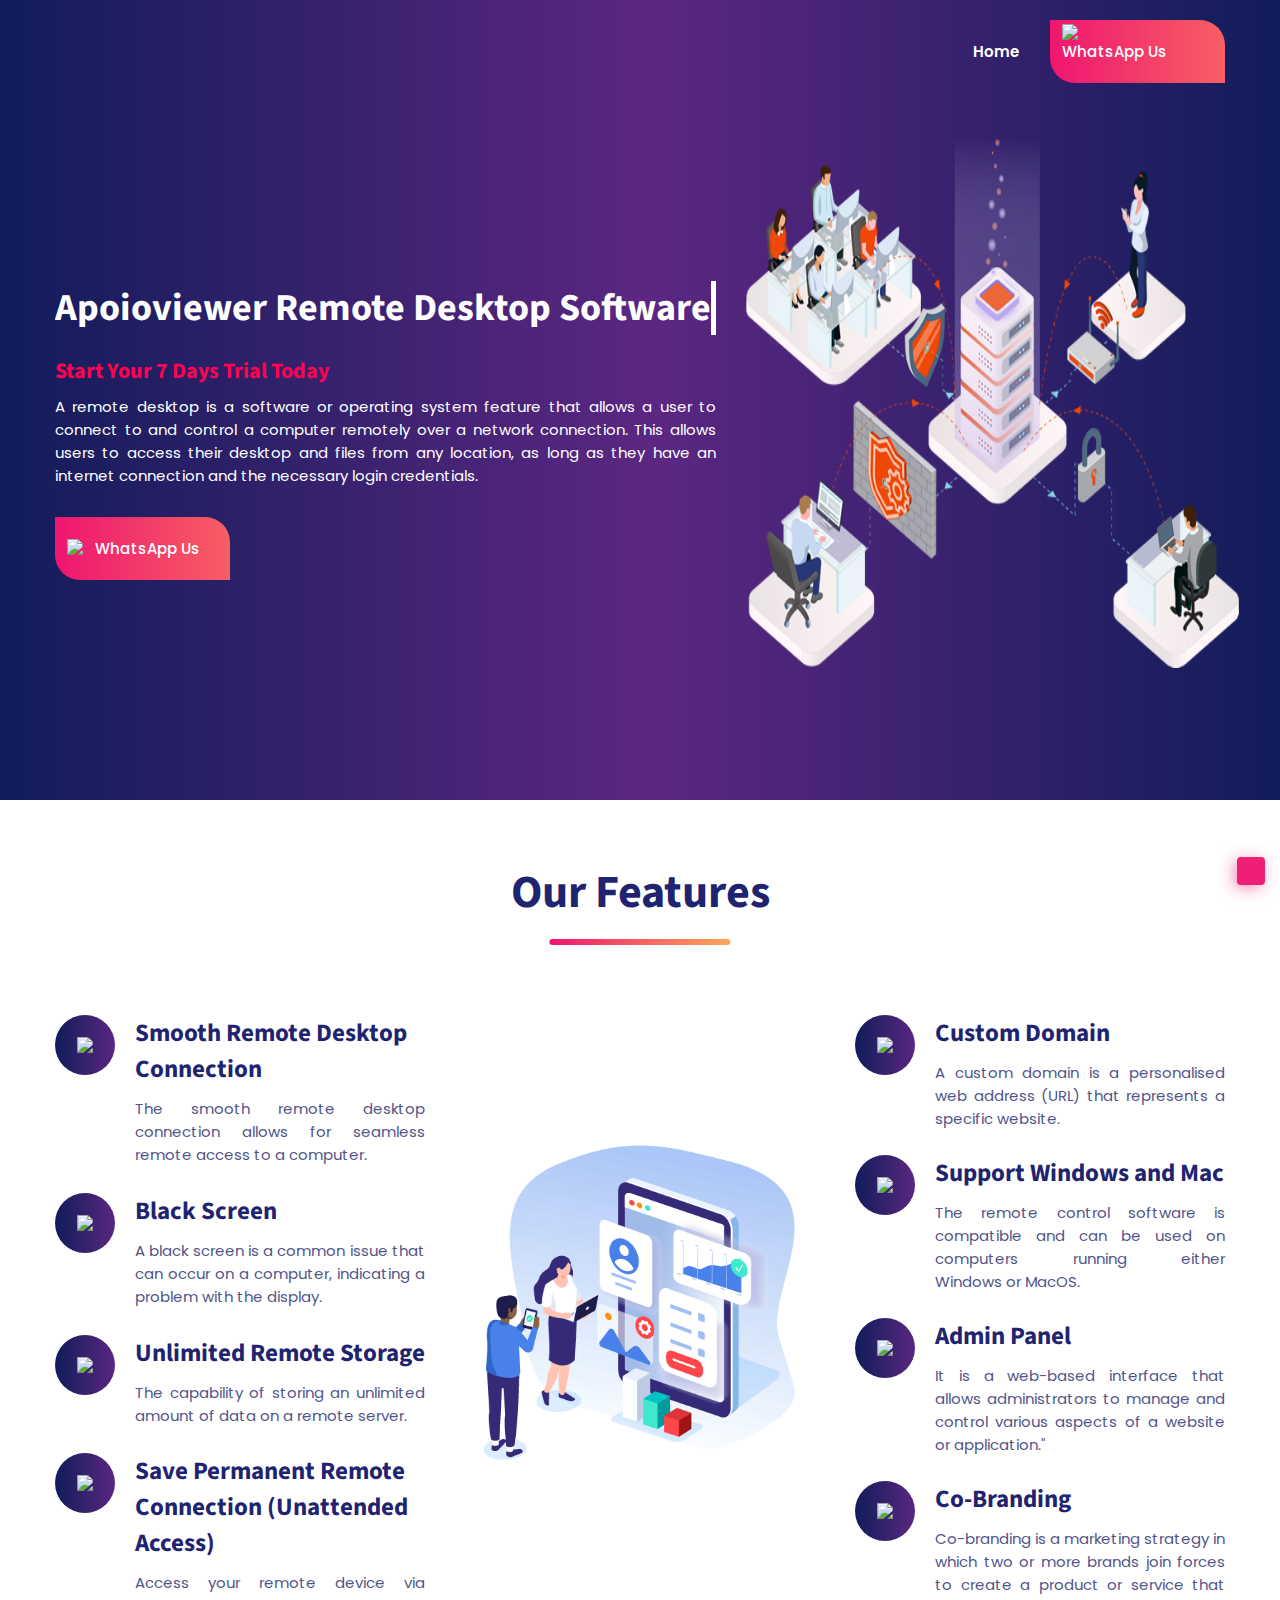
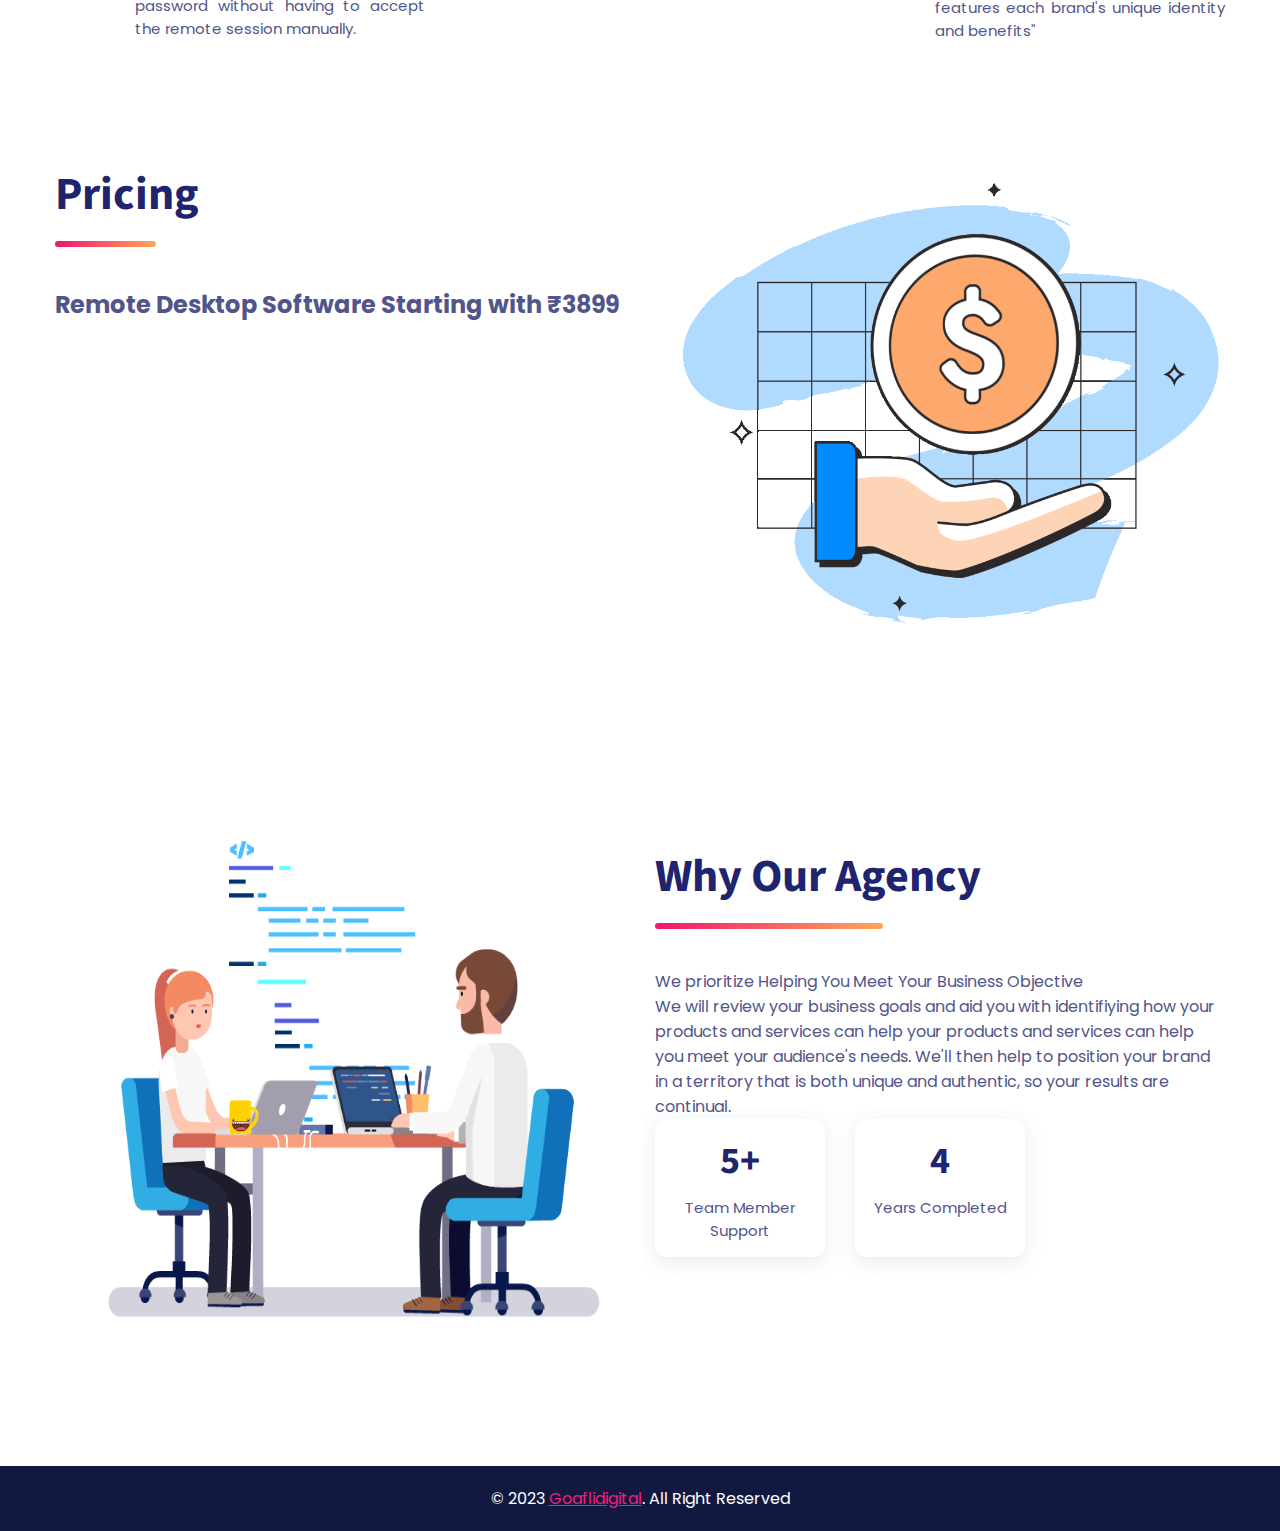
==== commit 93bffa4c: "done" ====
--- a/index.html
+++ b/index.html
@@ -68,7 +68,7 @@
       <!-- Sub-menu section -->
       <div class="sub-menu">
         <button class="btn sub-menu-links">
-          <a href="https://wa.me/+919703210309?text=">WhatsApp Us <i class="fa-brands fa-whatsapp"></i></a>
+          <a href="https://wa.me/+919703210309?text="> <img src="https://img.icons8.com/color/48/null/whatsapp--v1.png"/> WhatsApp Us</a>
         </button>
       
          
@@ -100,7 +100,7 @@
 
             <!-- <p class="hero-subtitle">E-commerce Web</p> -->
             <div class="container1">
-            <h2 class="h2 hero-title text1">Remote Desktop Software</h2>
+            <h2 class="h2 hero-title text1">Apoioviewer Remote Desktop Software</h2>
             <h3 class="h3">Start Your 7 Days Trial Today</h3>
           </div>
 
@@ -112,7 +112,7 @@
             <!-- Sub-menu section -->
             <div class="sub-menu">
               <button class="btn sub-menu-links">
-                <a href="https://wa.me/+919703210309?text=">WhatsApp Us <i class="fa-brands fa-whatsapp"></i></a>
+                <a href="https://wa.me/+919703210309?text="> <img src="https://img.icons8.com/color/48/null/whatsapp--v1.png" class="img1"/> WhatsApp Us </a>
               </button>
               <!-- Sub-menu links  -->
               <!-- <div class="hero-sub-menu">
@@ -157,9 +157,8 @@
                   <h3 class="h3 title">Smooth Remote Desktop Connection</h3>
 
                   <p class="text">
-                    Smooth Remote Desktop Connection refers to a seamless and efficient connection to a remote desktop,
-                     allowing for smooth and uninterrupted access to files,
-                     applications, and other resources on the remote computer.
+                    The smooth remote desktop connection allows for seamless 
+                    remote access to a computer.
                   </p>
                 </div>
 
@@ -178,9 +177,8 @@
                   <h3 class="h3 title">Black Screen</h3>
 
                   <p class="text">
-                    In the context of remote desktop connection, a black screen issue can occur when the connection 
-                    is lost or 
-                    when there is a problem with the settings or configuration of the remote desktop.
+                    A black screen is a common issue that can occur on a computer, 
+                    indicating a problem with the display.
                   </p>
                 </div>
 
@@ -199,8 +197,7 @@
                   <h3 class="h3 title title5">Unlimited Remote Storage</h3>
 
                   <p class="text">
-                    Unlimited remote storage refers to a type of data storage service where users have access to an unlimited amount of storage space for their files and data. 
-                    This allows users to store as much data as they need without worrying about reaching a storage limit.
+                    The capability of storing an unlimited amount of data on a remote server.
                   </p>
                 </div>
 
@@ -219,8 +216,8 @@
                   <h3 class="h3 title title5">Save Permanent Remote Connection (Unattended Access)</h3>
 
                   <p class="text">
-                    These tools allow you to save the login information and settings for a
-                     remote connection so that you do not have to enter them each time you want to connect.
+                    Access your remote device via password without having to accept the remote session 
+                    manually.
                   </p>
                 </div>
 
@@ -248,10 +245,7 @@
                   <h3 class="h3 title">Custom Domain</h3>
 
                   <p class="text">
-                    A custom domain refers to the ability to use your own domain name to access the 
-                    remote control software, rather than using the default domain name provided by the service. 
-                    This allows you to create a more professional and branded experience for your customers and clients, 
-                    as well as making it easier for them to remember the address of the service.
+                    A custom domain is a personalised web address (URL) that represents a specific website.
                   </p>
                 </div>
 
@@ -270,7 +264,7 @@
                   <h3 class="h3 title">Support Windows and Mac</h3>
 
                   <p class="text">
-                    Support for both Windows and Mac operating systems means that the remote control 
+                     The remote control 
                     software is compatible and can be used on computers running either Windows or MacOS.
                   </p>
                 </div>
@@ -290,9 +284,8 @@
                   <h3 class="h3 title title5">Admin Panel</h3>
 
                   <p class="text">
-                    The admin panel is typically used to manage users, computers, and other resources, 
-                    as well as to set up and configure
-                    the various features and settings of the remote control software.
+                    It is a web-based interface that allows 
+                    administrators to manage and control various aspects of a website or application."
                   </p>
                 </div>
 
@@ -304,15 +297,15 @@
 
                 <div class="icon">
                   <!-- <ion-icon name="rocket-outline"></ion-icon> -->
-                  <img src="https://img.icons8.com/external-goofy-flat-kerismaker/32/null/external-Branding-graphic-design-goofy-flat-kerismaker.png"/>
+                  <img src="https://img.icons8.com/external-icongeek26-linear-colour-icongeek26/48/null/external-hand-shake-due-diligence-icongeek26-linear-colour-icongeek26.png"/>
                 </div>
                 
                 <div class="content">
                   <h3 class="h3 title title5">Co-Branding</h3>
 
                   <p class="text">
-                    Co-branding refers to the ability to customize and brand the remote control 
-                    software with your own company's logo and branding elements.
+                    Co-branding is a marketing strategy in which two or more brands join forces to create a 
+                    product or service that features each brand's unique identity and benefits"
                   </p>
                 </div>
 
@@ -320,6 +313,38 @@
             </li>
 
           </ul>
+
+        </div>
+      </section>
+
+
+
+      <section class="section about" id="about">
+        <div class="container">
+
+          
+
+          <div class="about-content">
+
+            <h2 class="h2 section-title underline">Pricing</h2>
+
+            <h3 class="about-text1">
+              Remote Desktop Software Starting with ₹3899
+            </h3>
+
+            <!-- <p class="about-text">
+              Our remote desktop software offers advanced security features, such as encryption and two-factor 
+              authentication, as well as a wide range of customization options and flexible pricing plans, 
+              which justifies its premium pricing compared to other solutions on the market.
+            </p> -->
+
+        
+          </div>
+
+          <figure class="about-banner">
+            <img src="./assets/images/price1.gif" width="700" height="532" loading="lazy" alt="about banner"
+              class="w-100 banner-animation">
+          </figure>
 
         </div>
       </section>
@@ -356,19 +381,19 @@
             <ul class="stats-list">
 
               <li class="stats-card">
+                <p class="h3 stats-title">5+</p>
+
+                <p class="stats-text">Team Member Support</p>
+              </li>
+
+              <!-- <li class="stats-card">
                 <p class="h3 stats-title">300+</p>
 
-                <p class="stats-text">Satisfied Clients</p>
-              </li>
+                <p class="stats-text">Project Lunched</p>
+              </li> -->
 
               <li class="stats-card">
-                <p class="h3 stats-title">300+</p>
-
-                <p class="stats-text">Project Lunched</p>
-              </li>
-
-              <li class="stats-card">
-                <p class="h3 stats-title">2</p>
+                <p class="h3 stats-title">4</p>
 
                 <p class="stats-text">Years Completed</p>
               </li>
@@ -382,56 +407,7 @@
 
 
 
-      <section class="section about" id="about">
-        <div class="container">
-
-          
-
-          <div class="about-content">
-
-            <h2 class="h2 section-title underline">Packages</h2>
-
-            <h3 class="about-text1">
-              Remote Desktop Software Starting with ₹3899
-            </h3>
-
-            <p class="about-text">
-              Our remote desktop software offers advanced security features, such as encryption and two-factor 
-              authentication, as well as a wide range of customization options and flexible pricing plans, 
-              which justifies its premium pricing compared to other solutions on the market.
-            </p>
-
-            <!-- <ul class="stats-list">
-
-              <li class="stats-card">
-                <p class="h3 stats-title">300+</p>
-
-                <p class="stats-text">Satisfied Clients</p>
-              </li>
-
-              <li class="stats-card">
-                <p class="h3 stats-title">300+</p>
-
-                <p class="stats-text">Project Lunched</p>
-              </li>
-
-              <li class="stats-card">
-                <p class="h3 stats-title">2</p>
-
-                <p class="stats-text">Years Completed</p>
-              </li>
-
-            </ul> -->
-
-          </div>
-
-          <figure class="about-banner">
-            <img src="./assets/images/price1.gif" width="700" height="532" loading="lazy" alt="about banner"
-              class="w-100 banner-animation">
-          </figure>
-
-        </div>
-      </section>
+  
 
 
 
--- a/assets/css/style.css
+++ b/assets/css/style.css
@@ -127,7 +127,12 @@
 
 ion-icon { pointer-events: none; }
 
-img { height: auto; }
+.img1{ 
+  height: auto;
+  width: 22px;
+position: relative;
+top: 18px;
+}
 
 address { font-style: normal; }
 
@@ -153,7 +158,7 @@
 ::-webkit-scrollbar-thumb:hover { background-color: hsl(0, 0%, 70%); }
 
 .h3{
-  color: #F22E6C;
+  color: #FD0352;
   margin-bottom: 8px;
   font-size: 22px;
 }
@@ -827,6 +832,10 @@
 .btn a {
   text-decoration: none;
   color: white;
+  width: 153%;
+  position: relative;
+right: 23px;
+bottom: 8px;
 }
 
 
